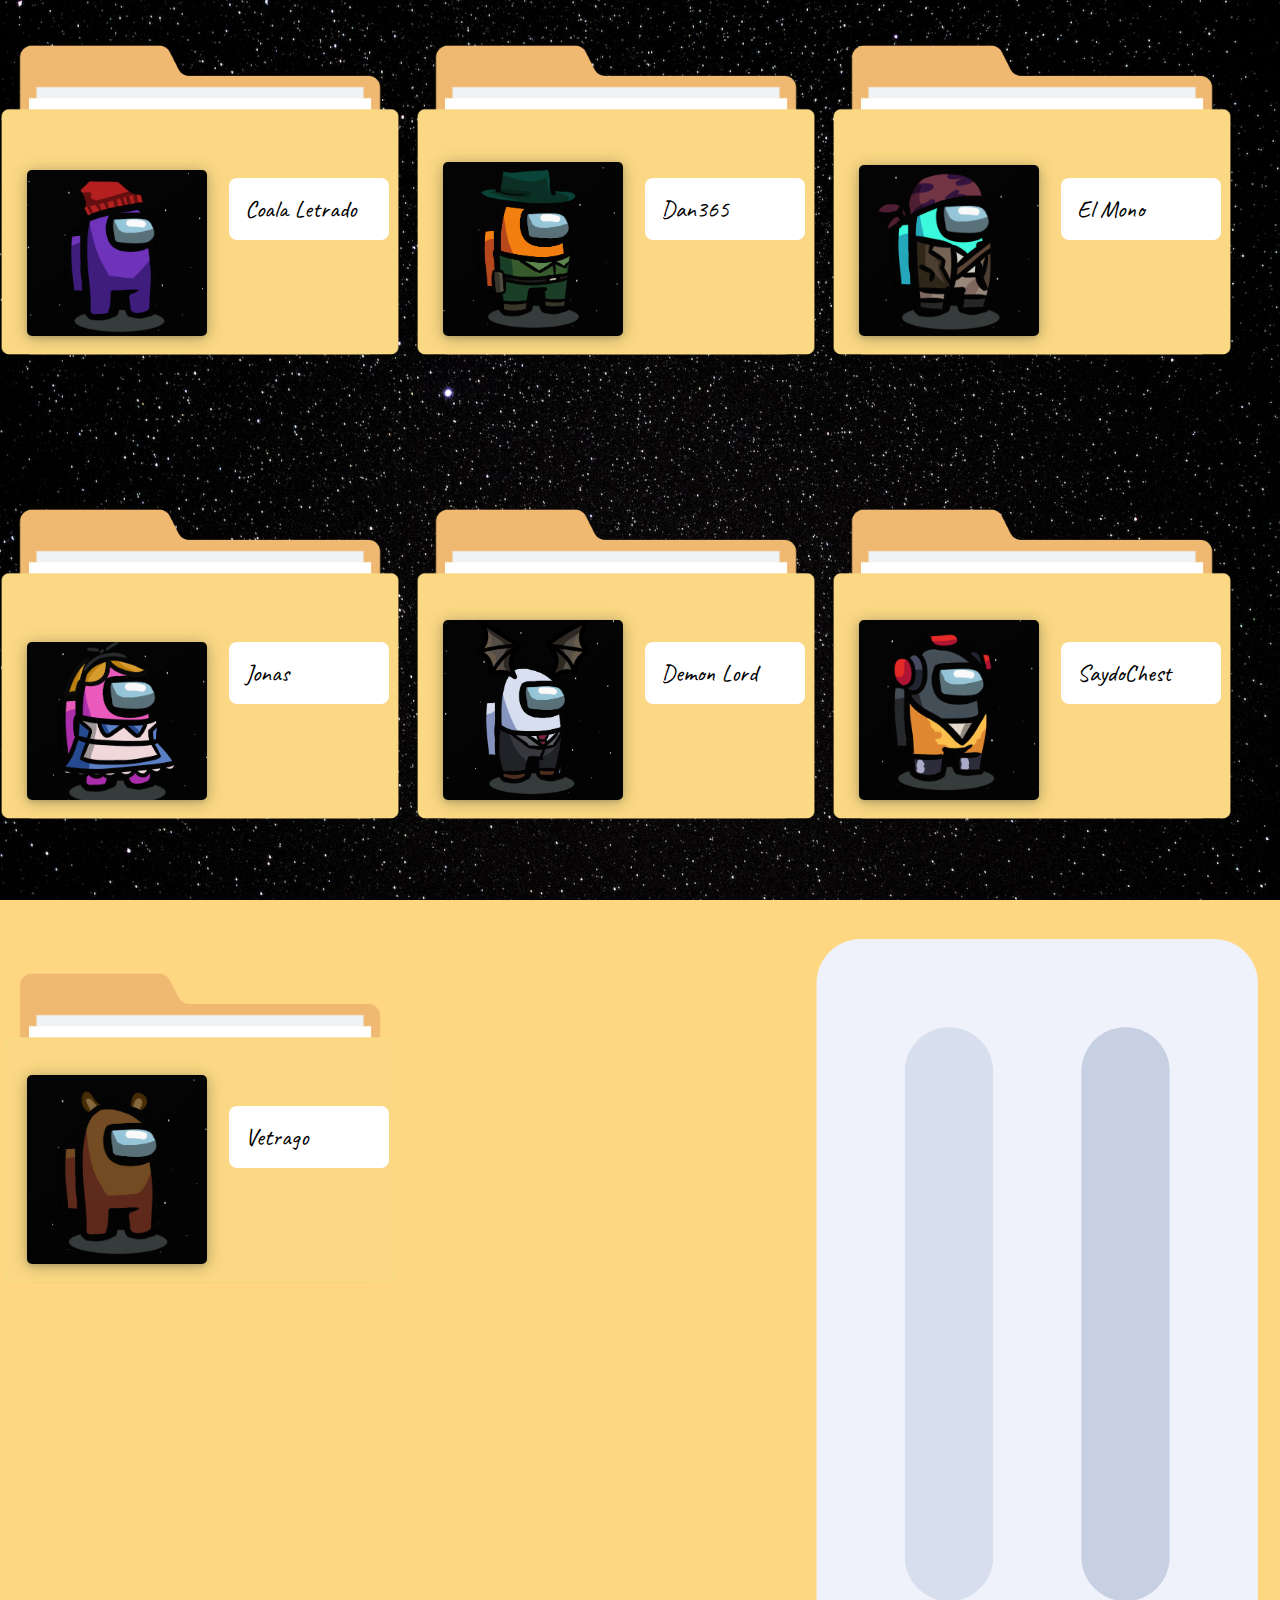
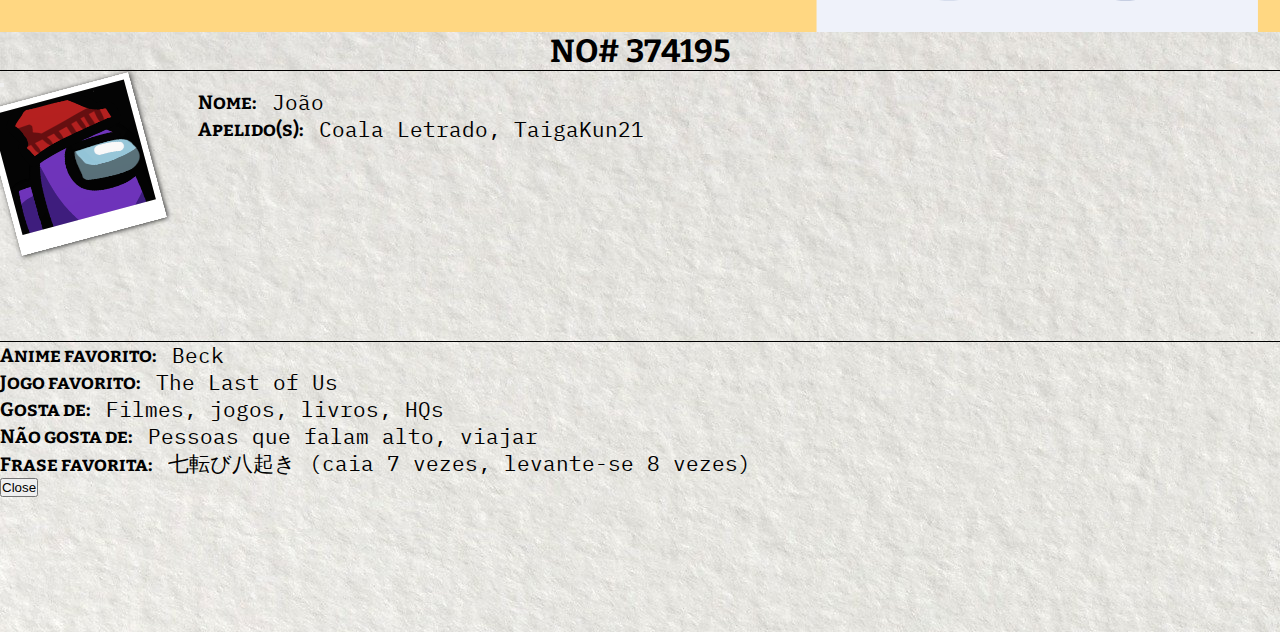
==== index.html @ 8542b98c "primeiros passos com os projeto" ====
<!DOCTYPE html>
<html lang="pt-br">
<head>
    <meta charset="UTF-8">
    <meta http-equiv="X-UA-Compatible" content="IE=edge">
    <meta name="viewport" content="width=device-width, initial-scale=1.0">
    <title>Arquivos da Galera</title>

    <!-- Bootstrap CSS: -->
    <link href="https://cdn.jsdelivr.net/npm/bootstrap@5.2.2/dist/css/bootstrap.min.css" rel="stylesheet" integrity="sha384-Zenh87qX5JnK2Jl0vWa8Ck2rdkQ2Bzep5IDxbcnCeuOxjzrPF/et3URy9Bv1WTRi" crossorigin="anonymous">
    
    <!-- Meu CSS: -->
    <link rel="stylesheet" href="src/styles/style.css">
</head>
<body>
    <main class="container-fluid" data-bs-toggle="modal" data-bs-target="#modalCoala">
        <div class="pasta" id="coala">
            <img src="src/img/amongus/coala-cropped.png" alt="personagem do coala letrado">
            <p class="nome">Coala Letrado</p>
        </div>

        <div class="pasta" id="dan365">
            <img src="src/img/amongus/dan365-cropped.png" alt="personagem do dan365">
            <p class="nome">Dan365</p>
        </div>

        <div class="pasta" id="elMono">
            <img src="src/img/amongus/el-mono-cropped.png" alt="personagem do el mono">
            <p class="nome">El Mono</p>
        </div>

        <div class="pasta" id="jonas">
            <img src="src/img/amongus/jonas-cropped.png" alt="personagem do jonas">
            <p class="nome">Jonas</p>
        </div>

        <div class="pasta" id="demonLord">
            <img src="src/img/amongus/julian-cropped.png" alt="personagem do demon lord">
            <p class="nome">Demon Lord</p>
        </div>

        <div class="pasta" id="sayd">
            <img src="src/img/amongus/sayd-cropped.png" alt="personagem do sayd">
            <p class="nome">SaydoChest</p>
        </div>

        <div class="pasta" id="vetrago">
            <img src="src/img/amongus/vetrago-cropped.png" alt="personagem do vetrago">
            <p class="nome">Vetrago</p>
        </div>
    </main>


    <!-- Modals: -->
    <div class="modal fade" id="modalCoala" tabindex="-1" aria-labelledby="exampleModalLabel" aria-hidden="true">
        <div class="modal-dialog">
            <div class="modal-content modal-popout-bg arquivo">
                <div class="modal-header">
                    <h1 class="modal-title fs-5" id="exampleModalLabel">NO# 374195</h1>
                    <button type="button" class="btn-close" data-bs-dismiss="modal" aria-label="Close"></button>
                </div>
                <div class="modal-body">
                    <div class="arquivo-parteSuperior">
                        <img src="src/img/amongus/coala-profile.png" alt="personagem do coala" class="polaroid">
                        <div class="dados">
                            <span class="item">
                                <p class="pergunta">Nome: </p>
                                <p class="resposta">João</p>
                            </span>
                            <span class="item">
                                <p class="pergunta">Apelido(s): </p>
                                <p class="resposta">Coala Letrado, TaigaKun21</p>
                            </span>
                        </div>
                    </div>
                    <div class="arquivo-parteInferior">
                        <div class="dados">
                            <span class="item">
                                <p class="pergunta">Anime favorito: </p>
                                <p class="resposta">Beck</p>
                            </span>
                            <span class="item">
                                <p class="pergunta">Jogo favorito: </p>
                                <p class="resposta">The Last of Us</p>
                            </span>
                            <span class="item">
                                <p class="pergunta">Gosta de: </p>
                                <p class="resposta">Filmes, jogos, livros, HQs</p>
                            </span>
                            <span class="item">
                                <p class="pergunta">Não gosta de: </p>
                                <p class="resposta">Pessoas que falam alto, viajar</p>
                            </span>
                            <span class="item">
                                <p class="pergunta">Frase favorita: </p>
                                <p class="resposta">七転び八起き (caia 7 vezes, levante-se 8 vezes)</p>
                            </span>
                    </div>
                </div>
                <div class="modal-footer">
                    <button type="button" class="btn btn-secondary" data-bs-dismiss="modal">Close</button>
                    <!-- <button type="button" class="btn btn-primary">Save changes</button> -->
                </div>
            </div>
        </div>
    </div>

    <!-- Bootstrap JS: -->
    <script src="https://cdn.jsdelivr.net/npm/bootstrap@5.2.2/dist/js/bootstrap.bundle.min.js" integrity="sha384-OERcA2EqjJCMA+/3y+gxIOqMEjwtxJY7qPCqsdltbNJuaOe923+mo//f6V8Qbsw3" crossorigin="anonymous"></script>
</body>
</html>
---- src/styles/style.css ----
@charset "UTF-8";

@import url('https://fonts.googleapis.com/css2?family=Bitter:ital,wght@0,100;0,200;0,300;0,400;0,500;0,600;0,700;0,800;0,900;1,100;1,200;1,300;1,400;1,500;1,600;1,700;1,800;1,900&family=Caveat:wght@400;500;600;700&display=swap');
@import url('https://fonts.googleapis.com/css2?family=IBM+Plex+Mono:ital,wght@0,100;0,200;0,300;0,400;0,500;0,600;0,700;1,100;1,200;1,300;1,400;1,500;1,600;1,700&display=swap');

* {
    margin: 0;
    padding: 0;
    box-sizing: border-box;
}

:root {
    --fonte-titulo: 'Bitter', serif;
    --fonte-conteudo: 'IBM Plex Mono', monospace;
    --fonte-cursiva: 'Caveat', cursive;
}

body {
    width: 100vw;
    height: 100%;
}

main {
    width: 100%;
    height: 100%;
    background: url('../img/fundos/space.jpg') center center no-repeat fixed;
    background-size: cover;
    display: flex;
    flex-direction: row;
    gap: 1rem;
    flex-wrap: wrap;
}

.pasta {
    width: 25rem;
    height: 28rem;
    background-image: url('../img/fundos/folder02.png');
    background-size: contain;
    background-repeat: no-repeat;

    display: flex;
    align-items: flex-end;
    justify-content: space-around;
    padding-bottom: 7rem;
}

.pasta img {
    max-width: 11.25rem;
    box-shadow: rgba(14, 30, 37, 0.12) 0px 2px 4px 0px,
    rgba(14, 30, 37, 0.32) 0px 2px 16px 0px;
    border-radius: 5px;
    margin-left: 1rem;
}

.pasta .nome {
    width: 10rem;
    margin-bottom: 24%;
    background-color: white;
    padding: 1rem;
    border-radius: 8px;
    font-family: var(--fonte-cursiva);
    font-size: 1.5rem;
}

.arquivo {
    margin-top: 20%;
    height: 600px;
    background-image: url('../img/fundos/papel-rugoso.jpg');
    background-color: transparent;
}

.arquivo::before {
    content: "";
    position: absolute;
    width: 200%;
    height: 300%;
    top: -80%;
    left: -50%;
    z-index: -1;
    background: url('../img/fundos/folder-fundo.svg') center center no-repeat;
    background-size: contain;
    transform: rotate(90deg);
}

.arquivo h1 {
    width: 100%;
    text-align: center;
    margin: auto;
    font-family: var(--fonte-titulo);
    font-weight: bold;
    border-bottom: 1px solid black;
}

.arquivo-parteSuperior {
    width: 100%;
    height: auto;
    border-bottom: 1px solid black;
    padding-bottom: 8%;

    display: flex;
    gap: 3rem;
}

.polaroid {
    border: solid #fff;
    border-width:6px 6px 20px 6px;
    box-shadow:1px 1px 5px #333; 
    -webkit-box-shadow:1px 1px 5px #333;
    -moz-box-shadow:1px 1px 5px #333;
    height:150px; 
    width:150px; 

    transform: rotate(-15deg);
}

.dados .item {
    display: flex;
    align-items: center;
    gap: 1rem;
}

.dados .pergunta {
    font-family: var(--fonte-titulo);
    font-variant: small-caps;
    font-size: 1.2rem;
    font-weight: bold;
}

.dados .resposta {
    font-family: var(--fonte-conteudo);   
    font-size: 1.3rem;
    font-weight: 400;
}

@media screen and (max-width: 768px) {
    html {
        font-size: 8px;
    }
}
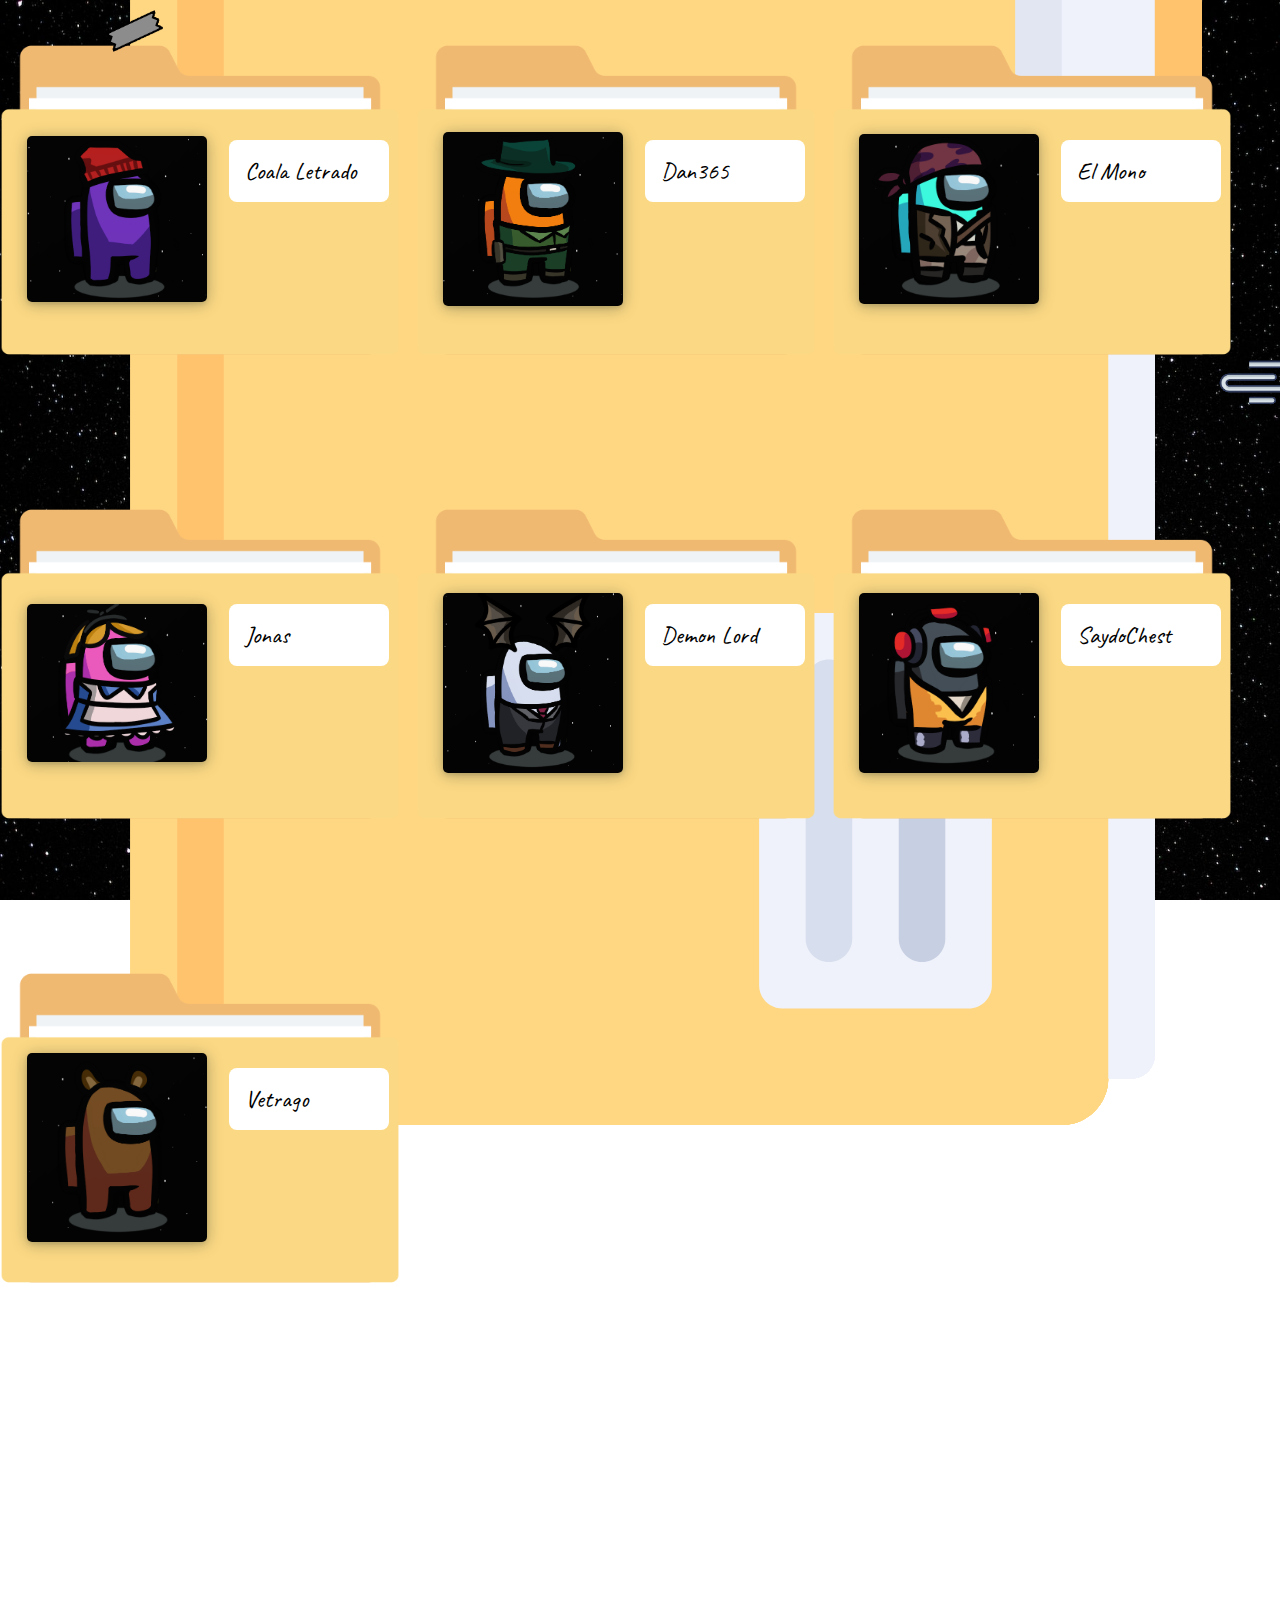
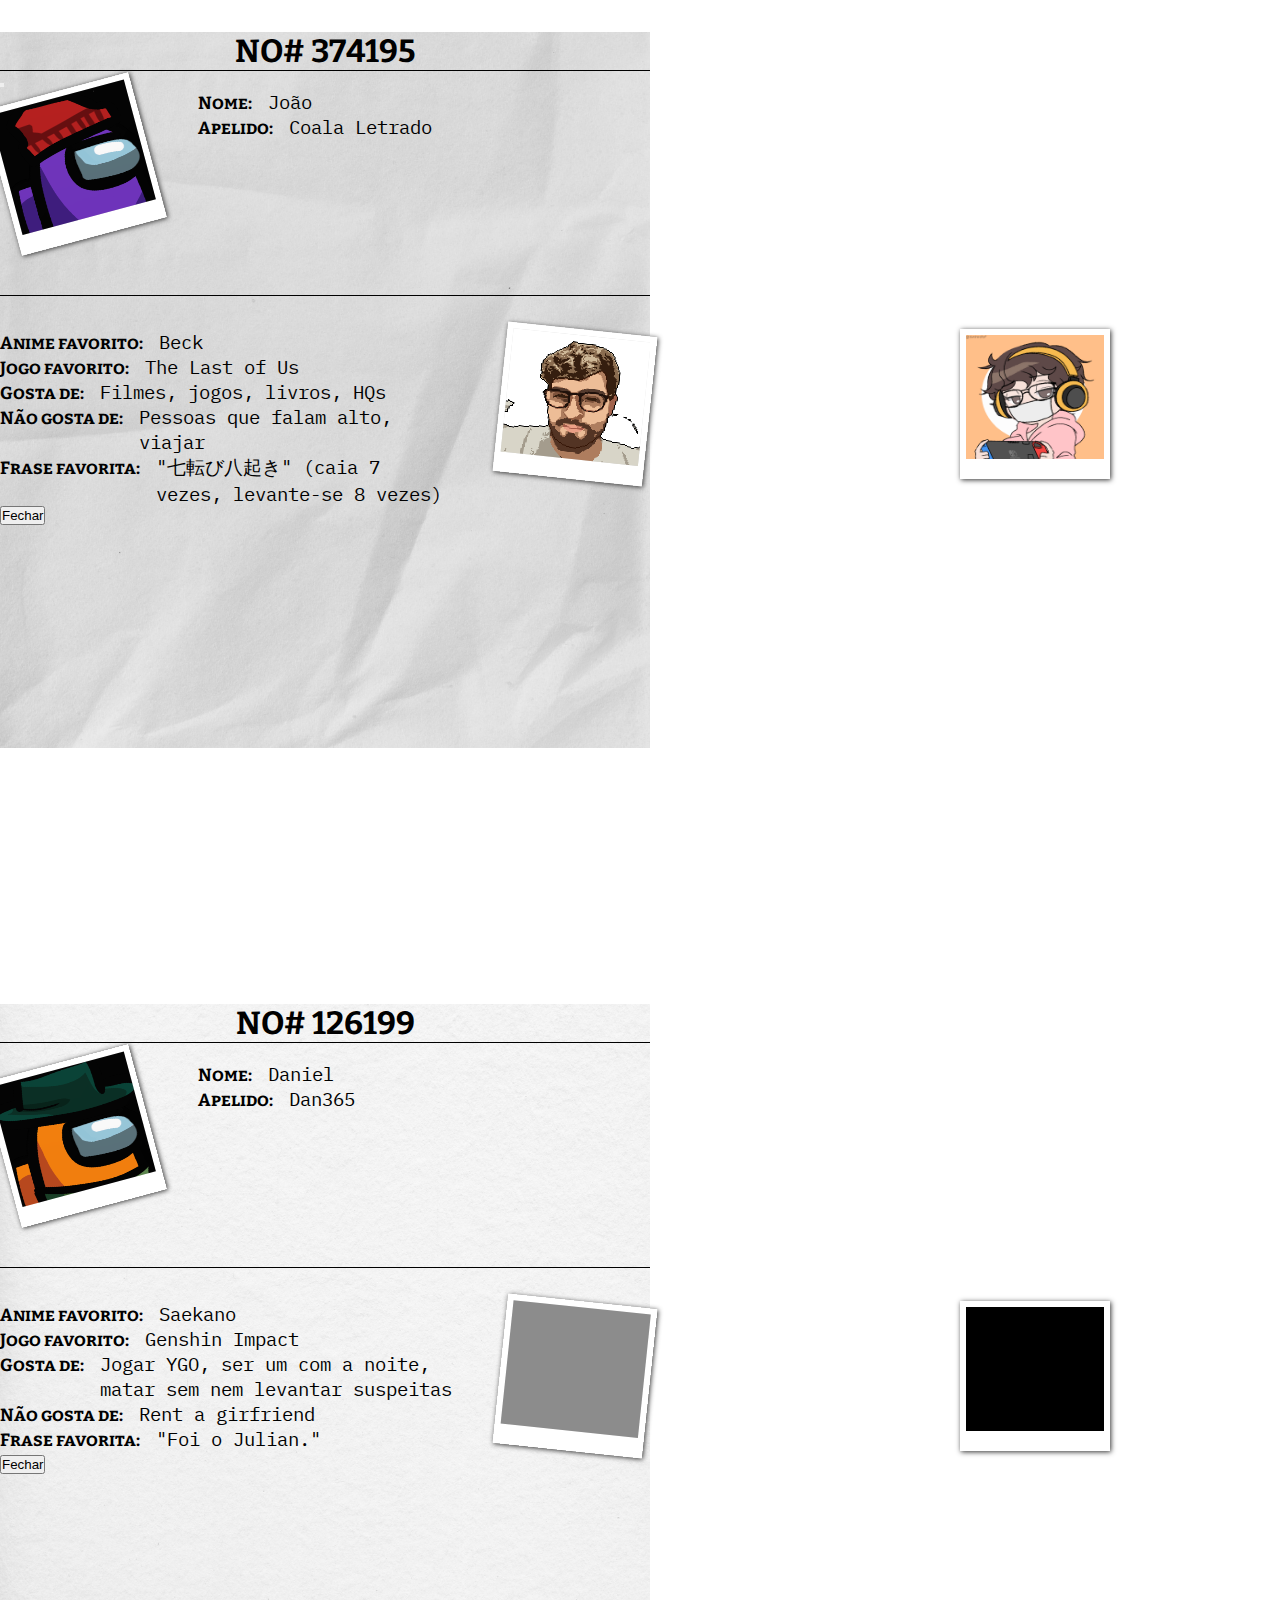
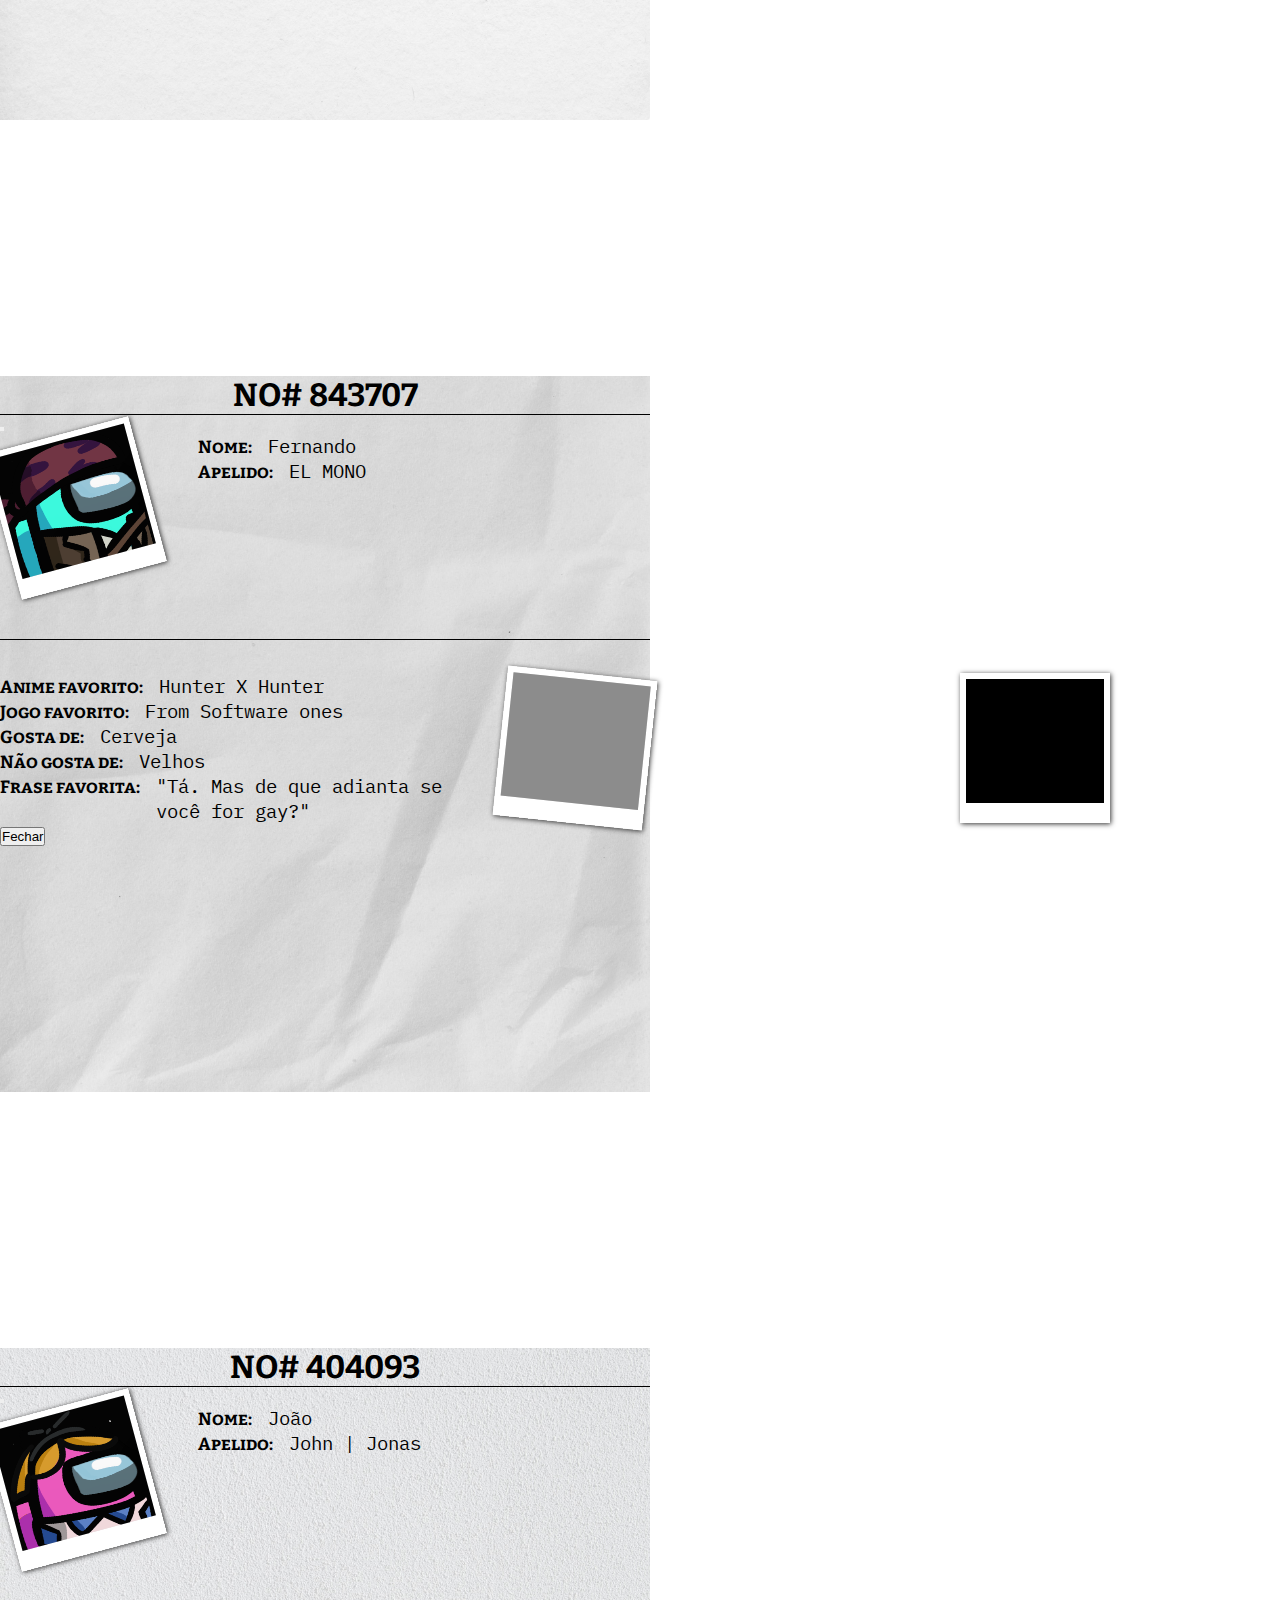
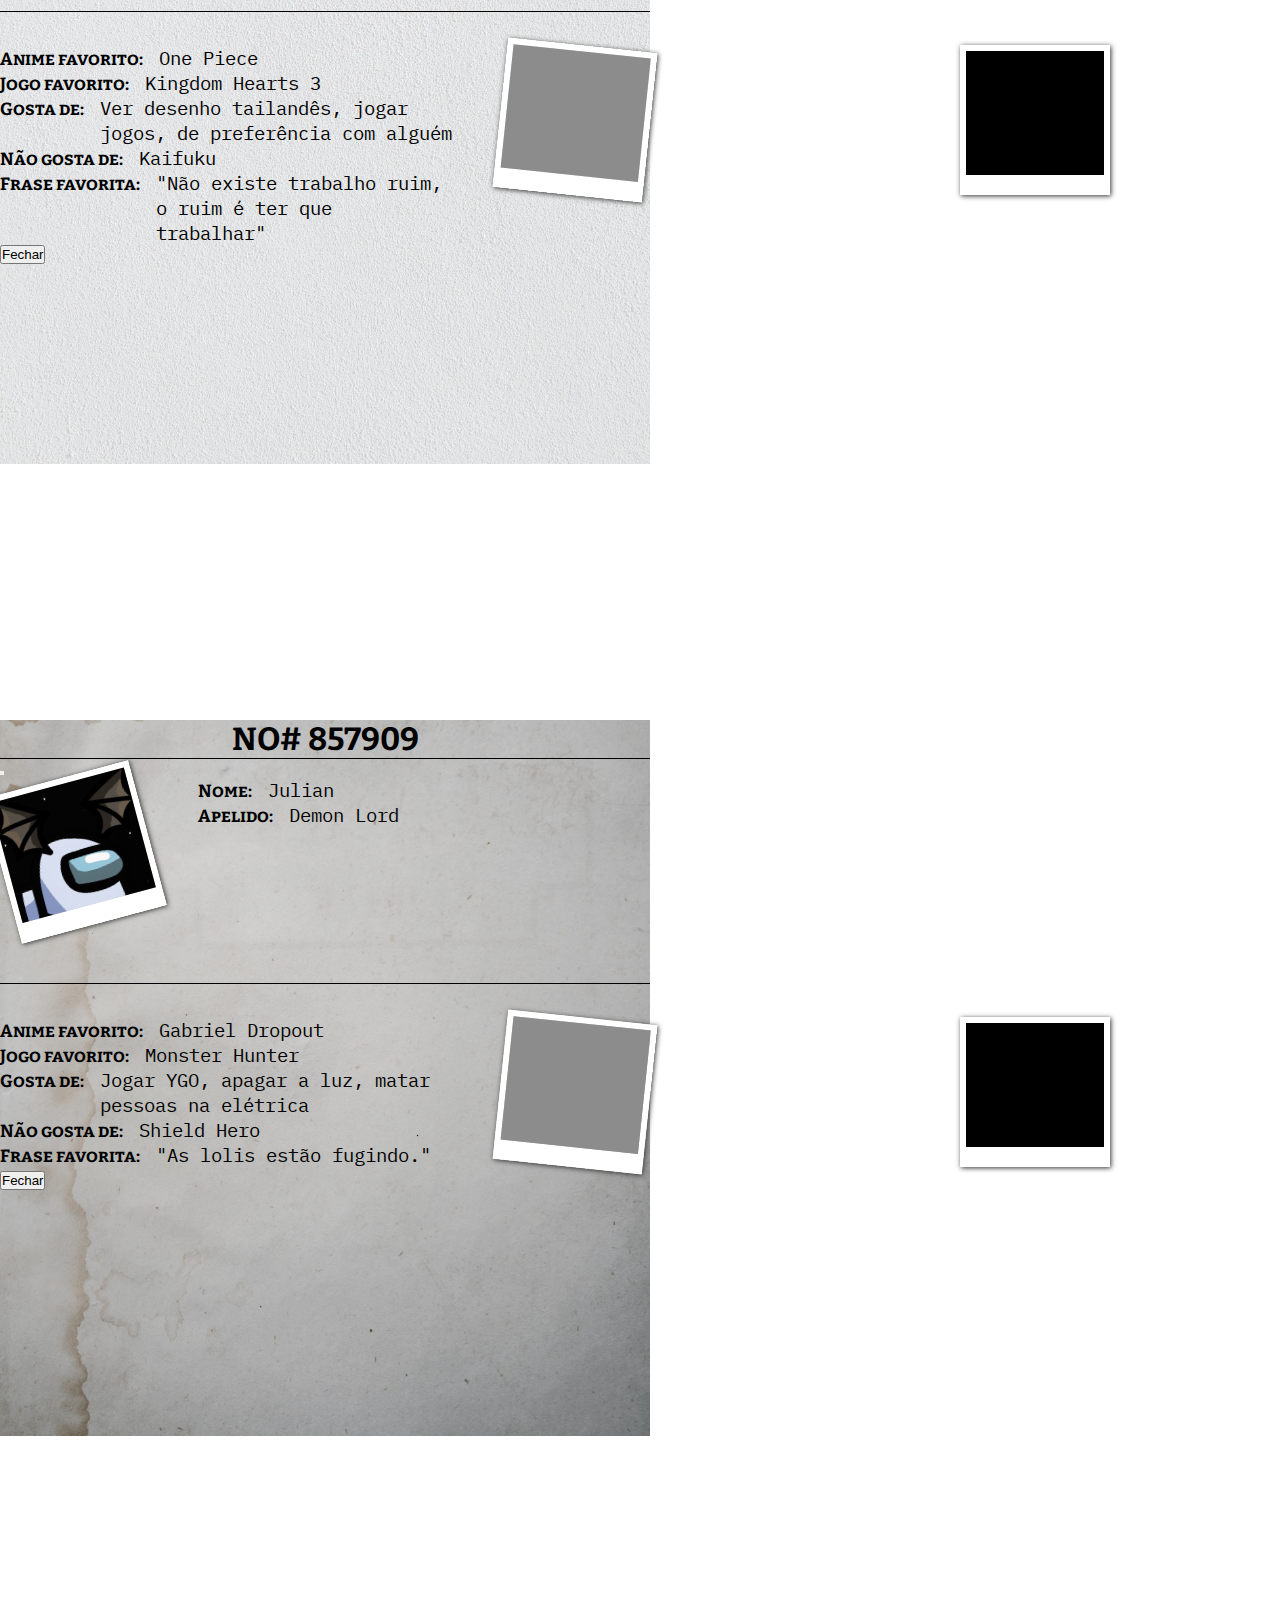
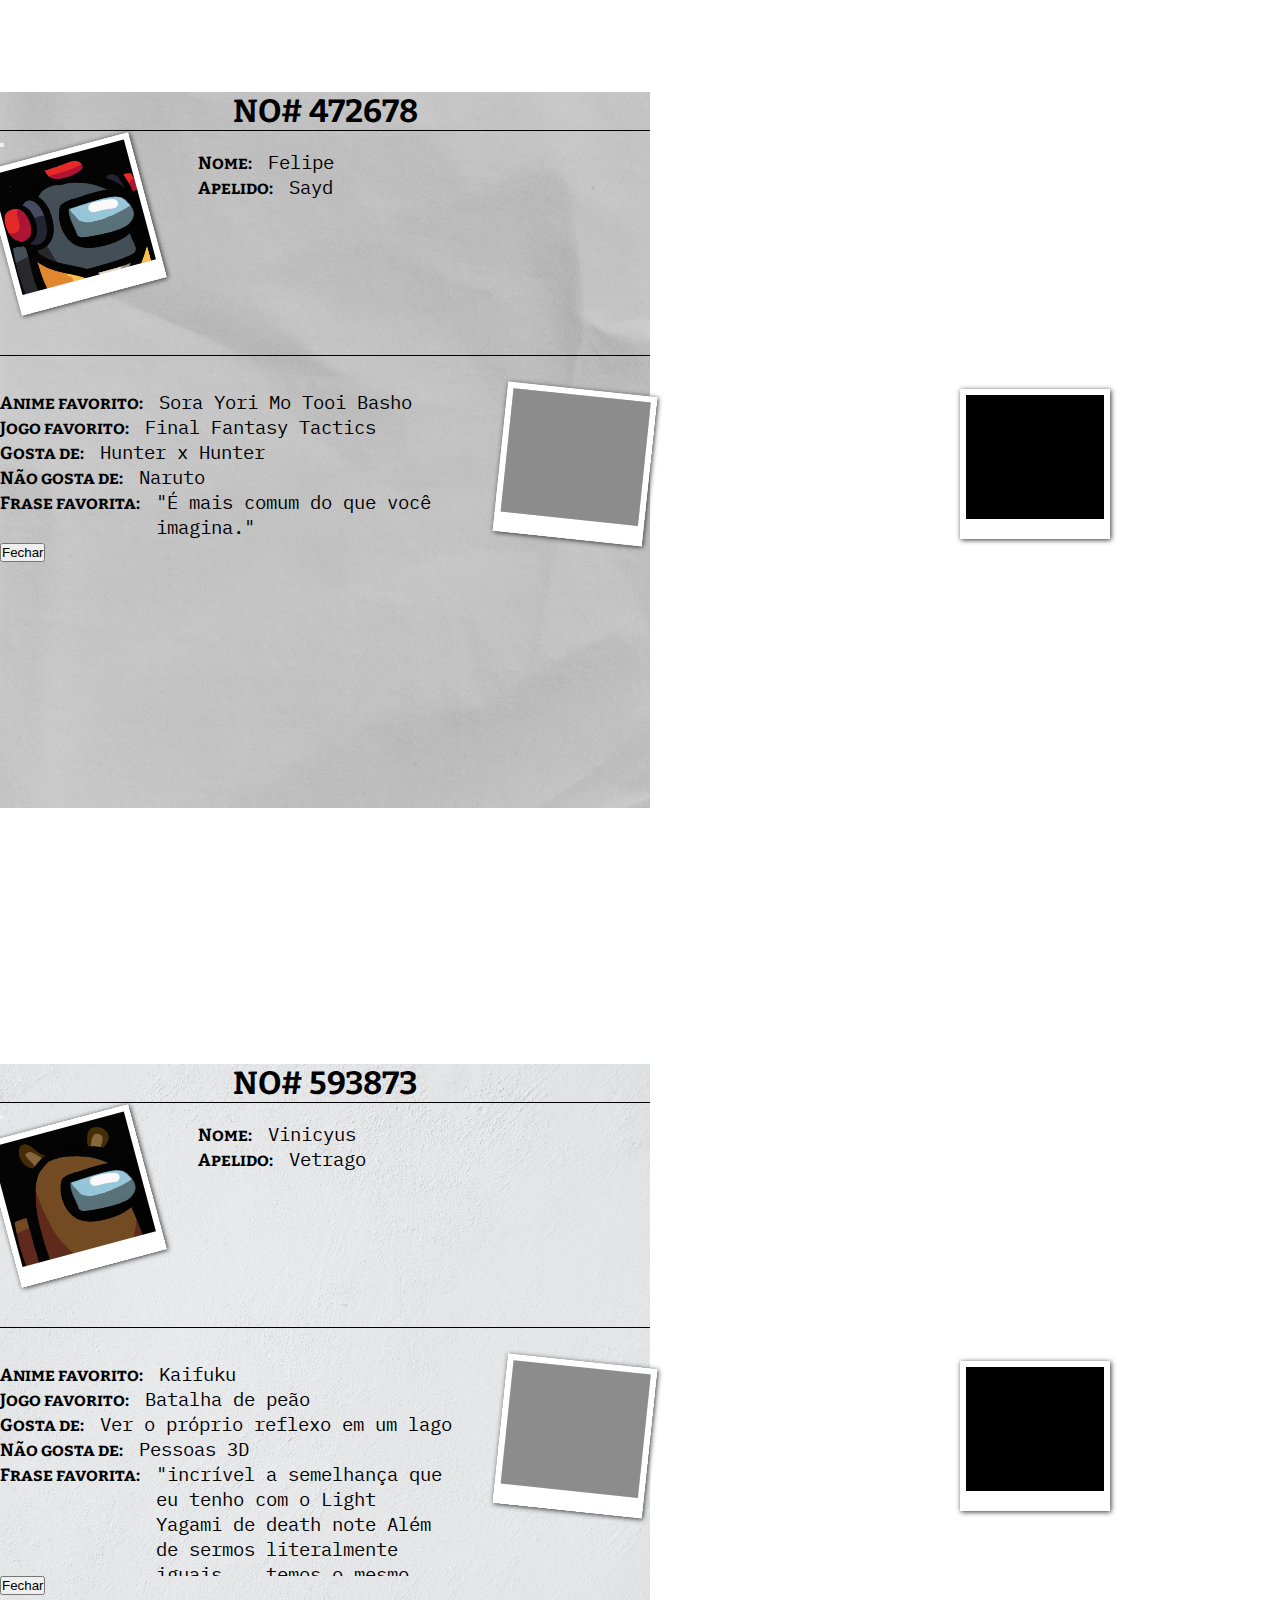
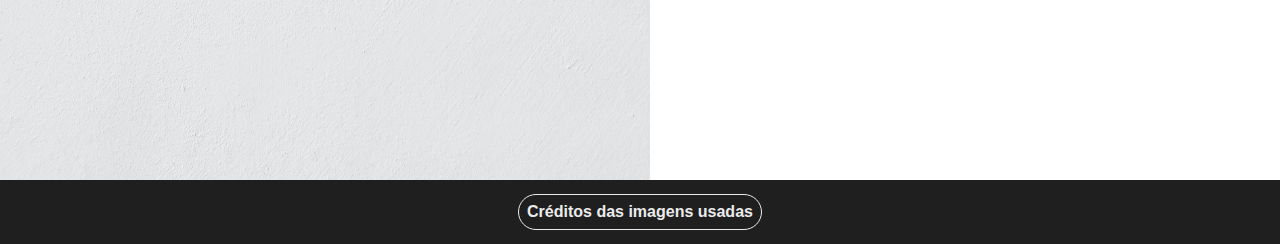
==== commit 1192be1a: "projeto aparentemente finalizado" ====
--- a/index.html
+++ b/index.html
@@ -13,99 +13,535 @@
     <link rel="stylesheet" href="src/styles/style.css">
 </head>
 <body>
-    <main class="container-fluid" data-bs-toggle="modal" data-bs-target="#modalCoala">
-        <div class="pasta" id="coala">
-            <img src="src/img/amongus/coala-cropped.png" alt="personagem do coala letrado">
-            <p class="nome">Coala Letrado</p>
+    <main class="container-fluid" id="principal">
+        <div class="pasta" id="coala" >
+            <a href="#" data-bs-toggle="modal" data-bs-target="#modalCoala"> 
+                <img src="src/img/amongus/coala-cropped.png" alt="personagem do coala letrado">
+                <p class="nome">Coala Letrado</p>
+            </a>
         </div>
 
         <div class="pasta" id="dan365">
-            <img src="src/img/amongus/dan365-cropped.png" alt="personagem do dan365">
-            <p class="nome">Dan365</p>
+            <a href="#" data-bs-toggle="modal" data-bs-target="#modalDan">
+                <img src="src/img/amongus/dan365-cropped.png" alt="personagem do dan365">
+                <p class="nome">Dan365</p>
+            </a>
         </div>
 
         <div class="pasta" id="elMono">
-            <img src="src/img/amongus/el-mono-cropped.png" alt="personagem do el mono">
-            <p class="nome">El Mono</p>
+            <a href="#" data-bs-toggle="modal" data-bs-target="#modalElMono">
+                <img src="src/img/amongus/el-mono-cropped.png" alt="personagem do el mono">
+                <p class="nome">El Mono</p>
+            </a>
         </div>
 
         <div class="pasta" id="jonas">
-            <img src="src/img/amongus/jonas-cropped.png" alt="personagem do jonas">
-            <p class="nome">Jonas</p>
+            <a href="#" data-bs-toggle="modal" data-bs-target="#modalJonas">
+                <img src="src/img/amongus/jonas-cropped.png" alt="personagem do jonas">
+                <p class="nome">Jonas</p>
+            </a>
         </div>
 
         <div class="pasta" id="demonLord">
-            <img src="src/img/amongus/julian-cropped.png" alt="personagem do demon lord">
-            <p class="nome">Demon Lord</p>
+            <a href="#" data-bs-toggle="modal" data-bs-target="#modalJulian">
+                <img src="src/img/amongus/julian-cropped.png" alt="personagem do demon lord">
+                <p class="nome">Demon Lord</p>
+            </a>
         </div>
 
         <div class="pasta" id="sayd">
-            <img src="src/img/amongus/sayd-cropped.png" alt="personagem do sayd">
-            <p class="nome">SaydoChest</p>
+            <a href="#" data-bs-toggle="modal" data-bs-target="#modalSayd">
+                <img src="src/img/amongus/sayd-cropped.png" alt="personagem do sayd">
+                <p class="nome">SaydoChest</p>
+            </a>
         </div>
 
         <div class="pasta" id="vetrago">
-            <img src="src/img/amongus/vetrago-cropped.png" alt="personagem do vetrago">
-            <p class="nome">Vetrago</p>
+            <a href="#" data-bs-toggle="modal" data-bs-target="#modalVetrago">
+                <img src="src/img/amongus/vetrago-cropped.png" alt="personagem do vetrago">
+                <p class="nome">Vetrago</p>
+            </a>
         </div>
     </main>
 
 
     <!-- Modals: -->
-    <div class="modal fade" id="modalCoala" tabindex="-1" aria-labelledby="exampleModalLabel" aria-hidden="true">
-        <div class="modal-dialog">
-            <div class="modal-content modal-popout-bg arquivo">
-                <div class="modal-header">
-                    <h1 class="modal-title fs-5" id="exampleModalLabel">NO# 374195</h1>
-                    <button type="button" class="btn-close" data-bs-dismiss="modal" aria-label="Close"></button>
-                </div>
-                <div class="modal-body">
-                    <div class="arquivo-parteSuperior">
-                        <img src="src/img/amongus/coala-profile.png" alt="personagem do coala" class="polaroid">
-                        <div class="dados">
-                            <span class="item">
-                                <p class="pergunta">Nome: </p>
-                                <p class="resposta">João</p>
-                            </span>
-                            <span class="item">
-                                <p class="pergunta">Apelido(s): </p>
-                                <p class="resposta">Coala Letrado, TaigaKun21</p>
-                            </span>
-                        </div>
-                    </div>
-                    <div class="arquivo-parteInferior">
-                        <div class="dados">
-                            <span class="item">
-                                <p class="pergunta">Anime favorito: </p>
-                                <p class="resposta">Beck</p>
-                            </span>
-                            <span class="item">
-                                <p class="pergunta">Jogo favorito: </p>
-                                <p class="resposta">The Last of Us</p>
-                            </span>
-                            <span class="item">
-                                <p class="pergunta">Gosta de: </p>
-                                <p class="resposta">Filmes, jogos, livros, HQs</p>
-                            </span>
-                            <span class="item">
-                                <p class="pergunta">Não gosta de: </p>
-                                <p class="resposta">Pessoas que falam alto, viajar</p>
-                            </span>
-                            <span class="item">
-                                <p class="pergunta">Frase favorita: </p>
-                                <p class="resposta">七転び八起き (caia 7 vezes, levante-se 8 vezes)</p>
-                            </span>
-                    </div>
-                </div>
-                <div class="modal-footer">
-                    <button type="button" class="btn btn-secondary" data-bs-dismiss="modal">Close</button>
-                    <!-- <button type="button" class="btn btn-primary">Save changes</button> -->
+    <div class="container">
+        <div class="modal fade" id="modalCoala" tabindex="-1" aria-labelledby="exampleModalLabel" aria-hidden="true">
+            <div class="modal-dialog">
+                <div class="modal-content modal-popout-bg arquivo">
+                    <div class="modal-header">
+                        <h1 class="modal-title fs-5" id="exampleModalLabel">NO# 374195</h1>
+                        <button type="button" class="btn btn-close" data-bs-dismiss="modal" aria-label="Close"></button>
+                    </div>
+                    <div class="modal-body">
+                        <div class="arquivo-parteSuperior">
+                            <span class="imagens">
+                                <img src="src/img/amongus/coala-profile.png" alt="personagem do coala" class="polaroid">
+                                <img src="src/img/decoração/tape01-cinza.png" class="fita">
+                            </span>
+                            <div class="dados">
+                                <span class="item">
+                                    <p class="pergunta">Nome: </p>
+                                    <p class="resposta">João</p>
+                                </span>
+                                <span class="item">
+                                    <p class="pergunta">Apelido: </p>
+                                    <p class="resposta">Coala Letrado</p>
+                                </span>
+                            </div>
+                        </div>
+                        <div class="arquivo-parteInferior">
+                            <div class="dados">
+                                <span class="item">
+                                    <p class="pergunta">Anime favorito: </p>
+                                    <p class="resposta">Beck</p>
+                                </span>
+                                <span class="item">
+                                    <p class="pergunta">Jogo favorito: </p>
+                                    <p class="resposta">The Last of Us</p>
+                                </span>
+                                <span class="item">
+                                    <p class="pergunta">Gosta de: </p>
+                                    <p class="resposta">Filmes, jogos, livros, HQs</p>
+                                </span>
+                                <span class="item">
+                                    <p class="pergunta">Não gosta de: </p>
+                                    <p class="resposta">Pessoas que falam alto, viajar</p>
+                                </span>
+                                <span class="item">
+                                    <p class="pergunta">Frase favorita: </p>
+                                    <p class="resposta">"七転び八起き" (caia 7 vezes, levante-se 8 vezes)</p>
+                                </span>
+                            </div>
+                            <span class="imagens">
+                                <img src="src/img/img-alternativas/coala-avatar.png" alt="coala letrado"
+                                    class="polaroid polaroid2">
+                                <img src="src/img/img-alternativas/coala-pixel.png" alt="coala letrado"
+                                    class="polaroid polaroid3">
+                                <img src="src/img/decoração/paper-clip02-cropped.png" alt="" class="paperclip">
+                            </span>
+                        </div>
+                        <div class="modal-footer">
+                            <button type="button" class="btn btn-secondary" data-bs-dismiss="modal">Fechar</button>
+                            <!-- <button type="button" class="btn btn-primary">Save changes</button> -->
+                        </div>
+                    </div>
+                </div>
+            </div>
+        </div>   
+    
+        <div class="modal fade" id="modalDan" tabindex="-1" aria-labelledby="exampleModalLabel" aria-hidden="true">
+            <div class="modal-dialog">
+                <div class="modal-content modal-popout-bg arquivo">
+                    <div class="modal-header">
+                        <h1 class="modal-title fs-5" id="exampleModalLabel">NO# 126199</h1>
+                        <button type="button" class="btn btn-close" data-bs-dismiss="modal" aria-label="Close"></button>
+                    </div>
+                    <div class="modal-body">
+                        <div class="arquivo-parteSuperior">
+                            <span class="imagens">
+                                <img src="src/img/amongus/dan365-profile.png" alt="personagem do coala" class="polaroid">
+                                <img src="src/img/decoração/tape01-cinza.png" class="fita">
+                            </span>
+                            <div class="dados">
+                                <span class="item">
+                                    <p class="pergunta">Nome: </p>
+                                    <p class="resposta">Daniel</p>
+                                </span>
+                                <span class="item">
+                                    <p class="pergunta">Apelido: </p>
+                                    <p class="resposta">Dan365</p>
+                                </span>
+                            </div>
+                        </div>
+                        <div class="arquivo-parteInferior">
+                            <div class="dados">
+                                <span class="item">
+                                    <p class="pergunta">Anime favorito: </p>
+                                    <p class="resposta">Saekano</p>
+                                </span>
+                                <span class="item">
+                                    <p class="pergunta">Jogo favorito: </p>
+                                    <p class="resposta">Genshin Impact</p>
+                                </span>
+                                <span class="item">
+                                    <p class="pergunta">Gosta de: </p>
+                                    <p class="resposta">Jogar YGO, ser um com a noite, matar sem nem levantar suspeitas</p>
+                                </span>
+                                <span class="item">
+                                    <p class="pergunta">Não gosta de: </p>
+                                    <p class="resposta">Rent a girfriend</p>
+                                </span>
+                                <span class="item">
+                                    <p class="pergunta">Frase favorita: </p>
+                                    <p class="resposta">"Foi o Julian."</p>
+                                </span>
+                            </div>
+                            <span class="imagens">
+                                <img src="src/img/img-alternativas/quadrado-preto.jpg" alt="coala letrado"
+                                    class="polaroid polaroid2">
+                                <img src="src/img/img-alternativas/quadrado-cinza.jpg" alt="coala letrado"
+                                    class="polaroid polaroid3">
+                                <img src="src/img/decoração/paper-clip02-cropped.png" alt="" class="paperclip">
+                            </span>
+                        </div>
+                        <div class="modal-footer">
+                            <button type="button" class="btn btn-secondary" data-bs-dismiss="modal">Fechar</button>
+                            <!-- <button type="button" class="btn btn-primary">Save changes</button> -->
+                        </div>
+                    </div>
+                </div>
+            </div>
+        </div>
+    
+        <div class="modal fade" id="modalElMono" tabindex="-1" aria-labelledby="exampleModalLabel" aria-hidden="true">
+            <div class="modal-dialog">
+                <div class="modal-content modal-popout-bg arquivo">
+                    <div class="modal-header">
+                        <h1 class="modal-title fs-5" id="exampleModalLabel">NO# 843707</h1>
+                        <button type="button" class="btn btn-close" data-bs-dismiss="modal" aria-label="Close"></button>
+                    </div>
+                    <div class="modal-body">
+                        <div class="arquivo-parteSuperior">
+                            <span class="imagens">
+                                <img src="src/img/amongus/el-mono-profile.png" alt="personagem do coala" class="polaroid">
+                                <img src="src/img/decoração/tape01-cinza.png" class="fita">
+                            </span>
+                            <div class="dados">
+                                <span class="item">
+                                    <p class="pergunta">Nome: </p>
+                                    <p class="resposta">Fernando</p>
+                                </span>
+                                <span class="item">
+                                    <p class="pergunta">Apelido: </p>
+                                    <p class="resposta">EL MONO</p>
+                                </span>
+                            </div>
+                        </div>
+                        <div class="arquivo-parteInferior">
+                            <div class="dados">
+                                <span class="item">
+                                    <p class="pergunta">Anime favorito: </p>
+                                    <p class="resposta">Hunter X Hunter</p>
+                                </span>
+                                <span class="item">
+                                    <p class="pergunta">Jogo favorito: </p>
+                                    <p class="resposta">From Software ones</p>
+                                </span>
+                                <span class="item">
+                                    <p class="pergunta">Gosta de: </p>
+                                    <p class="resposta">Cerveja</p>
+                                </span>
+                                <span class="item">
+                                    <p class="pergunta">Não gosta de: </p>
+                                    <p class="resposta">Velhos</p>
+                                </span>
+                                <span class="item">
+                                    <p class="pergunta">Frase favorita: </p>
+                                    <p class="resposta">"Tá. Mas de que adianta se você for gay?"</p>
+                                </span>
+                            </div>
+                            <span class="imagens">
+                                <img src="src/img/img-alternativas/quadrado-preto.jpg" alt="coala letrado"
+                                    class="polaroid polaroid2">
+                                <img src="src/img/img-alternativas/quadrado-cinza.jpg" alt="coala letrado"
+                                    class="polaroid polaroid3">
+                                <img src="src/img/decoração/paper-clip02-cropped.png" alt="" class="paperclip">
+                            </span>
+                        </div>
+                        <div class="modal-footer">
+                            <button type="button" class="btn btn-secondary" data-bs-dismiss="modal">Fechar</button>
+                            <!-- <button type="button" class="btn btn-primary">Save changes</button> -->
+                        </div>
+                    </div>
+                </div>
+            </div>
+        </div>
+    
+        <div class="modal fade" id="modalJonas" tabindex="-1" aria-labelledby="exampleModalLabel" aria-hidden="true">
+            <div class="modal-dialog">
+                <div class="modal-content modal-popout-bg arquivo">
+                    <div class="modal-header">
+                        <h1 class="modal-title fs-5" id="exampleModalLabel">NO# 404093</h1>
+                        <button type="button" class="btn btn-close" data-bs-dismiss="modal" aria-label="Close"></button>
+                    </div>
+                    <div class="modal-body">
+                        <div class="arquivo-parteSuperior">
+                            <span class="imagens">
+                                <img src="src/img/amongus/jonas-profile.png" alt="personagem do coala" class="polaroid">
+                                <img src="src/img/decoração/tape01-cinza.png" class="fita">
+                            </span>
+                            <div class="dados">
+                                <span class="item">
+                                    <p class="pergunta">Nome: </p>
+                                    <p class="resposta">João</p>
+                                </span>
+                                <span class="item">
+                                    <p class="pergunta">Apelido: </p>
+                                    <p class="resposta">John | Jonas</p>
+                                </span>
+                            </div>
+                        </div>
+                        <div class="arquivo-parteInferior">
+                            <div class="dados">
+                                <span class="item">
+                                    <p class="pergunta">Anime favorito: </p>
+                                    <p class="resposta">One Piece</p>
+                                </span>
+                                <span class="item">
+                                    <p class="pergunta">Jogo favorito: </p>
+                                    <p class="resposta">Kingdom Hearts 3</p>
+                                </span>
+                                <span class="item">
+                                    <p class="pergunta">Gosta de: </p>
+                                    <p class="resposta">Ver desenho tailandês, jogar jogos, de preferência com alguém</p>
+                                </span>
+                                <span class="item">
+                                    <p class="pergunta">Não gosta de: </p>
+                                    <p class="resposta">Kaifuku</p>
+                                </span>
+                                <span class="item">
+                                    <p class="pergunta">Frase favorita: </p>
+                                    <p class="resposta">"Não existe trabalho ruim, o ruim é ter que trabalhar"</p>
+                                </span>
+                            </div>
+                            <span class="imagens">
+                                <img src="src/img/img-alternativas/quadrado-preto.jpg" alt="coala letrado"
+                                    class="polaroid polaroid2">
+                                <img src="src/img/img-alternativas/quadrado-cinza.jpg" alt="coala letrado"
+                                    class="polaroid polaroid3">
+                                <img src="src/img/decoração/paper-clip02-cropped.png" alt="" class="paperclip">
+                            </span>
+                        </div>
+                        <div class="modal-footer">
+                            <button type="button" class="btn btn-secondary" data-bs-dismiss="modal">Fechar</button>
+                            <!-- <button type="button" class="btn btn-primary">Save changes</button> -->
+                        </div>
+                    </div>
+                </div>
+            </div>
+        </div>
+    
+        <div class="modal fade" id="modalJulian" tabindex="-1" aria-labelledby="exampleModalLabel" aria-hidden="true">
+            <div class="modal-dialog">
+                <div class="modal-content modal-popout-bg arquivo">
+                    <div class="modal-header">
+                        <h1 class="modal-title fs-5" id="exampleModalLabel">NO# 857909</h1>
+                        <button type="button" class="btn btn-close" data-bs-dismiss="modal" aria-label="Close"></button>
+                    </div>
+                    <div class="modal-body">
+                        <div class="arquivo-parteSuperior">
+                            <span class="imagens">
+                                <img src="src/img/amongus/julian-profile.png" alt="personagem do coala" class="polaroid">
+                                <img src="src/img/decoração/tape01-cinza.png" class="fita">
+                            </span>
+                            <div class="dados">
+                                <span class="item">
+                                    <p class="pergunta">Nome: </p>
+                                    <p class="resposta">Julian</p>
+                                </span>
+                                <span class="item">
+                                    <p class="pergunta">Apelido: </p>
+                                    <p class="resposta">Demon Lord</p>
+                                </span>
+                            </div>
+                        </div>
+                        <div class="arquivo-parteInferior">
+                            <div class="dados">
+                                <span class="item">
+                                    <p class="pergunta">Anime favorito: </p>
+                                    <p class="resposta">Gabriel Dropout</p>
+                                </span>
+                                <span class="item">
+                                    <p class="pergunta">Jogo favorito: </p>
+                                    <p class="resposta">Monster Hunter</p>
+                                </span>
+                                <span class="item">
+                                    <p class="pergunta">Gosta de: </p>
+                                    <p class="resposta">Jogar YGO, apagar a luz, matar pessoas na elétrica</p>
+                                </span>
+                                <span class="item">
+                                    <p class="pergunta">Não gosta de: </p>
+                                    <p class="resposta">Shield Hero</p>
+                                </span>
+                                <span class="item">
+                                    <p class="pergunta">Frase favorita: </p>
+                                    <p class="resposta">"As lolis estão fugindo."</p>
+                                </span>
+                            </div>
+                            <span class="imagens">
+                                <img src="src/img/img-alternativas/quadrado-preto.jpg" alt="coala letrado"
+                                    class="polaroid polaroid2">
+                                <img src="src/img/img-alternativas/quadrado-cinza.jpg" alt="coala letrado"
+                                    class="polaroid polaroid3">
+                                <img src="src/img/decoração/paper-clip02-cropped.png" alt="" class="paperclip">
+                            </span>
+                        </div>
+                        <div class="modal-footer">
+                            <button type="button" class="btn btn-secondary" data-bs-dismiss="modal">Fechar</button>
+                            <!-- <button type="button" class="btn btn-primary">Save changes</button> -->
+                        </div>
+                    </div>
+                </div>
+            </div>
+        </div>
+    
+        <div class="modal fade" id="modalSayd" tabindex="-1" aria-labelledby="exampleModalLabel" aria-hidden="true">
+            <div class="modal-dialog">
+                <div class="modal-content modal-popout-bg arquivo">
+                    <div class="modal-header">
+                        <h1 class="modal-title fs-5" id="exampleModalLabel">NO# 472678</h1>
+                        <button type="button" class="btn btn-close" data-bs-dismiss="modal" aria-label="Close"></button>
+                    </div>
+                    <div class="modal-body">
+                        <div class="arquivo-parteSuperior">
+                            <span class="imagens">
+                                <img src="src/img/amongus/sayd-profile.png" alt="personagem do coala" class="polaroid">
+                                <img src="src/img/decoração/tape01-cinza.png" class="fita">
+                            </span>
+                            <div class="dados">
+                                <span class="item">
+                                    <p class="pergunta">Nome: </p>
+                                    <p class="resposta">Felipe</p>
+                                </span>
+                                <span class="item">
+                                    <p class="pergunta">Apelido: </p>
+                                    <p class="resposta">Sayd</p>
+                                </span>
+                            </div>
+                        </div>
+                        <div class="arquivo-parteInferior">
+                            <div class="dados">
+                                <span class="item">
+                                    <p class="pergunta">Anime favorito: </p>
+                                    <p class="resposta">Sora Yori Mo Tooi Basho</p>
+                                </span>
+                                <span class="item">
+                                    <p class="pergunta">Jogo favorito: </p>
+                                    <p class="resposta">Final Fantasy Tactics</p>
+                                </span>
+                                <span class="item">
+                                    <p class="pergunta">Gosta de: </p>
+                                    <p class="resposta">Hunter x Hunter</p>
+                                </span>
+                                <span class="item">
+                                    <p class="pergunta">Não gosta de: </p>
+                                    <p class="resposta">Naruto</p>
+                                </span>
+                                <span class="item">
+                                    <p class="pergunta">Frase favorita: </p>
+                                    <p class="resposta">"É mais comum do que você imagina."</p>
+                                </span>
+                            </div>
+                            <span class="imagens">
+                                <img src="src/img/img-alternativas/quadrado-preto.jpg" alt="coala letrado"
+                                    class="polaroid polaroid2">
+                                <img src="src/img/img-alternativas/quadrado-cinza.jpg" alt="coala letrado"
+                                    class="polaroid polaroid3">
+                                <img src="src/img/decoração/paper-clip02-cropped.png" alt="" class="paperclip">
+                            </span>
+                        </div>
+                        <div class="modal-footer">
+                            <button type="button" class="btn btn-secondary" data-bs-dismiss="modal">Fechar</button>
+                            <!-- <button type="button" class="btn btn-primary">Save changes</button> -->
+                        </div>
+                    </div>
+                </div>
+            </div>
+        </div>
+    
+        <div class="modal fade" id="modalVetrago" tabindex="-1" aria-labelledby="exampleModalLabel" aria-hidden="true">
+            <div class="modal-dialog">
+                <div class="modal-content modal-popout-bg arquivo">
+                    <div class="modal-header">
+                        <h1 class="modal-title fs-5" id="exampleModalLabel">NO# 593873</h1>
+                        <button type="button" class="btn btn-close" data-bs-dismiss="modal" aria-label="Close"></button>
+                    </div>
+                    <div class="modal-body">
+                        <div class="arquivo-parteSuperior">
+                            <span class="imagens">
+                                <img src="src/img/amongus/vetrago-profile.png" alt="personagem do coala" class="polaroid">
+                                <img src="src/img/decoração/tape01-cinza.png" class="fita">
+                            </span>
+                            <div class="dados">
+                                <span class="item">
+                                    <p class="pergunta">Nome: </p>
+                                    <p class="resposta">Vinicyus</p>
+                                </span>
+                                <span class="item">
+                                    <p class="pergunta">Apelido: </p>
+                                    <p class="resposta">Vetrago</p>
+                                </span>
+                            </div>
+                        </div>
+                        <div class="arquivo-parteInferior">
+                            <div class="dados">
+                                <span class="item">
+                                    <p class="pergunta">Anime favorito: </p>
+                                    <p class="resposta">Kaifuku</p>
+                                </span>
+                                <span class="item">
+                                    <p class="pergunta">Jogo favorito: </p>
+                                    <p class="resposta">Batalha de peão</p>
+                                </span>
+                                <span class="item">
+                                    <p class="pergunta">Gosta de: </p>
+                                    <p class="resposta">Ver o próprio reflexo em um lago</p>
+                                </span>
+                                <span class="item">
+                                    <p class="pergunta">Não gosta de: </p>
+                                    <p class="resposta">Pessoas 3D</p>
+                                </span>
+                                <span class="item">
+                                    <p class="pergunta">Frase favorita: </p>
+                                    <p class="resposta">"incrível a semelhança que eu tenho com o Light Yagami de death note
+                                        Além de sermos literalmente iguais... temos o mesmo mindset, ambos somos
+                                        extremamente frios e estrategistas em nossa forma de pensar e agir... bizarro '-'
+                                        ele me representa muito, somos dois deuses neste mundo"</p>
+                                </span>
+                            </div>
+                            <span class="imagens">
+                                <img src="src/img/img-alternativas/quadrado-preto.jpg" alt="coala letrado"
+                                    class="polaroid polaroid2">
+                                <img src="src/img/img-alternativas/quadrado-cinza.jpg" alt="coala letrado"
+                                    class="polaroid polaroid3">
+                                <img src="src/img/decoração/paper-clip02-cropped.png" alt="" class="paperclip">
+                            </span>
+                        </div>
+                        <div class="modal-footer">
+                            <button type="button" class="btn btn-secondary" data-bs-dismiss="modal">Fechar</button>
+                            <!-- <button type="button" class="btn btn-primary">Save changes</button> -->
+                        </div>
+                    </div>
                 </div>
             </div>
         </div>
     </div>
+
+
+    <footer>
+        <a href="src/pages/creditos.html">Créditos das imagens usadas</a>
+    </footer>
 
     <!-- Bootstrap JS: -->
     <script src="https://cdn.jsdelivr.net/npm/bootstrap@5.2.2/dist/js/bootstrap.bundle.min.js" integrity="sha384-OERcA2EqjJCMA+/3y+gxIOqMEjwtxJY7qPCqsdltbNJuaOe923+mo//f6V8Qbsw3" crossorigin="anonymous"></script>
+
+    <script src="src/script/jquery-3.6.1.min.js"></script>
+
+    <script>
+        $('.imagens .polaroid2').click(function () {
+            $(this).toggleClass("deslocado");
+        });
+
+        $('.btn').click(function () {
+            $('.polaroid2').removeClass("deslocado");
+        });
+
+        $(document).keyup(function () {
+            $('.polaroid2').removeClass("deslocado");
+        });
+    </script>
+    
 </body>
 </html>--- a/src/styles/style.css
+++ b/src/styles/style.css
@@ -16,15 +16,15 @@
 }
 
 body {
-    width: 100vw;
-    height: 100%;
-}
-
-main {
     width: 100%;
     height: 100%;
     background: url('../img/fundos/space.jpg') center center no-repeat fixed;
     background-size: cover;
+}
+
+main {
+    width: 100%;
+    height: 100%;
     display: flex;
     flex-direction: row;
     gap: 1rem;
@@ -38,10 +38,17 @@
     background-size: contain;
     background-repeat: no-repeat;
 
-    display: flex;
-    align-items: flex-end;
+
+}
+
+.pasta a {
+    height: 55%;
+    display: flex;
+    align-items: center;
     justify-content: space-around;
-    padding-bottom: 7rem;
+    margin-top: 6rem;
+    text-decoration: none;
+    color: black;
 }
 
 .pasta img {
@@ -62,20 +69,24 @@
     font-size: 1.5rem;
 }
 
+/* MODAL: */
 .arquivo {
     margin-top: 20%;
-    height: 600px;
-    background-image: url('../img/fundos/papel-rugoso.jpg');
+    width: 40.625rem;
+    height: 44.75rem;
+    background-image: url('../img/fundos/papel01.jpg');
+    background-position: center bottom;
+    background-size: cover;
     background-color: transparent;
 }
 
 .arquivo::before {
     content: "";
     position: absolute;
-    width: 200%;
-    height: 300%;
-    top: -80%;
-    left: -50%;
+    width: 140%;
+    height: 150%;
+    top: -25%;
+    left: -18%;
     z-index: -1;
     background: url('../img/fundos/folder-fundo.svg') center center no-repeat;
     background-size: contain;
@@ -91,49 +102,148 @@
     border-bottom: 1px solid black;
 }
 
+.arquivo-parteSuperior, .arquivo-parteInferior {
+    width: 100%;
+    height: auto;
+
+    display: flex;
+    gap: 3rem;
+}
+
 .arquivo-parteSuperior {
-    width: 100%;
-    height: auto;
     border-bottom: 1px solid black;
     padding-bottom: 8%;
-
-    display: flex;
-    gap: 3rem;
-}
-
+}
+
+.arquivo-parteInferior {
+    padding-top: 5%;
+}
+
+/* IMAGENS DO MODAL: */
 .polaroid {
     border: solid #fff;
     border-width:6px 6px 20px 6px;
     box-shadow:1px 1px 5px #333; 
     -webkit-box-shadow:1px 1px 5px #333;
     -moz-box-shadow:1px 1px 5px #333;
-    height:150px; 
-    width:150px; 
+    height: 9.375rem; 
+    width: 9.375rem; 
 
     transform: rotate(-15deg);
 }
 
+.polaroid2 {
+    transform: rotate(0deg);
+    position: absolute;
+    left: 75%;
+    z-index: 1;
+
+    cursor: pointer;
+    transition: all 0.3s ease-in-out;
+}
+
+.deslocado {
+    left: 50%;
+}
+
+.polaroid3 {
+    transform: rotate(6deg);
+    position: relative;
+    margin-right: -2%;
+}
+
+.fita {
+    max-width: 4rem;
+    position: absolute;
+    left: 8%;
+    bottom: 93%;
+    transform: rotate(20deg);
+}
+
+.paperclip {
+    max-width: 5rem;
+    position: absolute;
+    left: 95.2%;
+    top: 40%;
+    z-index: 2;
+}
+
+
+/* TEXTOS DO MODAL: */
 .dados .item {
     display: flex;
-    align-items: center;
+    align-items: baseline;
     gap: 1rem;
 }
 
 .dados .pergunta {
     font-family: var(--fonte-titulo);
     font-variant: small-caps;
-    font-size: 1.2rem;
+    font-size: 1.1rem;
     font-weight: bold;
+    flex-shrink: 0;
 }
 
 .dados .resposta {
     font-family: var(--fonte-conteudo);   
-    font-size: 1.3rem;
+    font-size: 1.2rem;
     font-weight: 400;
-}
-
-@media screen and (max-width: 768px) {
+
+    max-height: 115px;
+    overflow-y: auto;
+}
+
+/* FUNDOS PERSONALIZADOS: */
+#modalJonas .arquivo {
+    background-image: url('../img/fundos/papel03.jpg');
+}
+#modalJulian .arquivo {
+    background-image: url('../img/fundos/papel02.jpg');
+}
+#modalSayd .arquivo {
+    background-image: url('../img/fundos/papel04.jpg');
+}
+#modalVetrago .arquivo {
+    background-image: url('../img/fundos/papel05.jpg');
+}
+#modalDan .arquivo {
+    background-image: url('../img/fundos/papel06.jpg');
+}
+
+/* RODAPÉ: */
+footer {
+    height: 4rem;
+    background-color: rgb(31, 31, 31);
+    text-align: center;
+
+    display: flex;
+    justify-content: center;
+    align-items: center;
+}
+footer a {
+    text-decoration: none;
+    font-weight: bold;
+    font-family: Arial, Helvetica, sans-serif;
+    color: rgb(235, 235, 235);
+    border: 1px solid rgb(235, 235, 235);;
+    border-radius: 50px;
+    padding: 0.5rem;
+}
+footer a:hover {
+    background-color: rgb(235, 235, 235);;
+    color: rgb(31, 31, 31);
+}
+
+@media screen and (max-width: 600px) {
     html {
         font-size: 8px;
     }
+
+    body {
+        max-width: 100px;
+    }
+    
+    main#principal {
+        flex-direction: column;
+    }
 }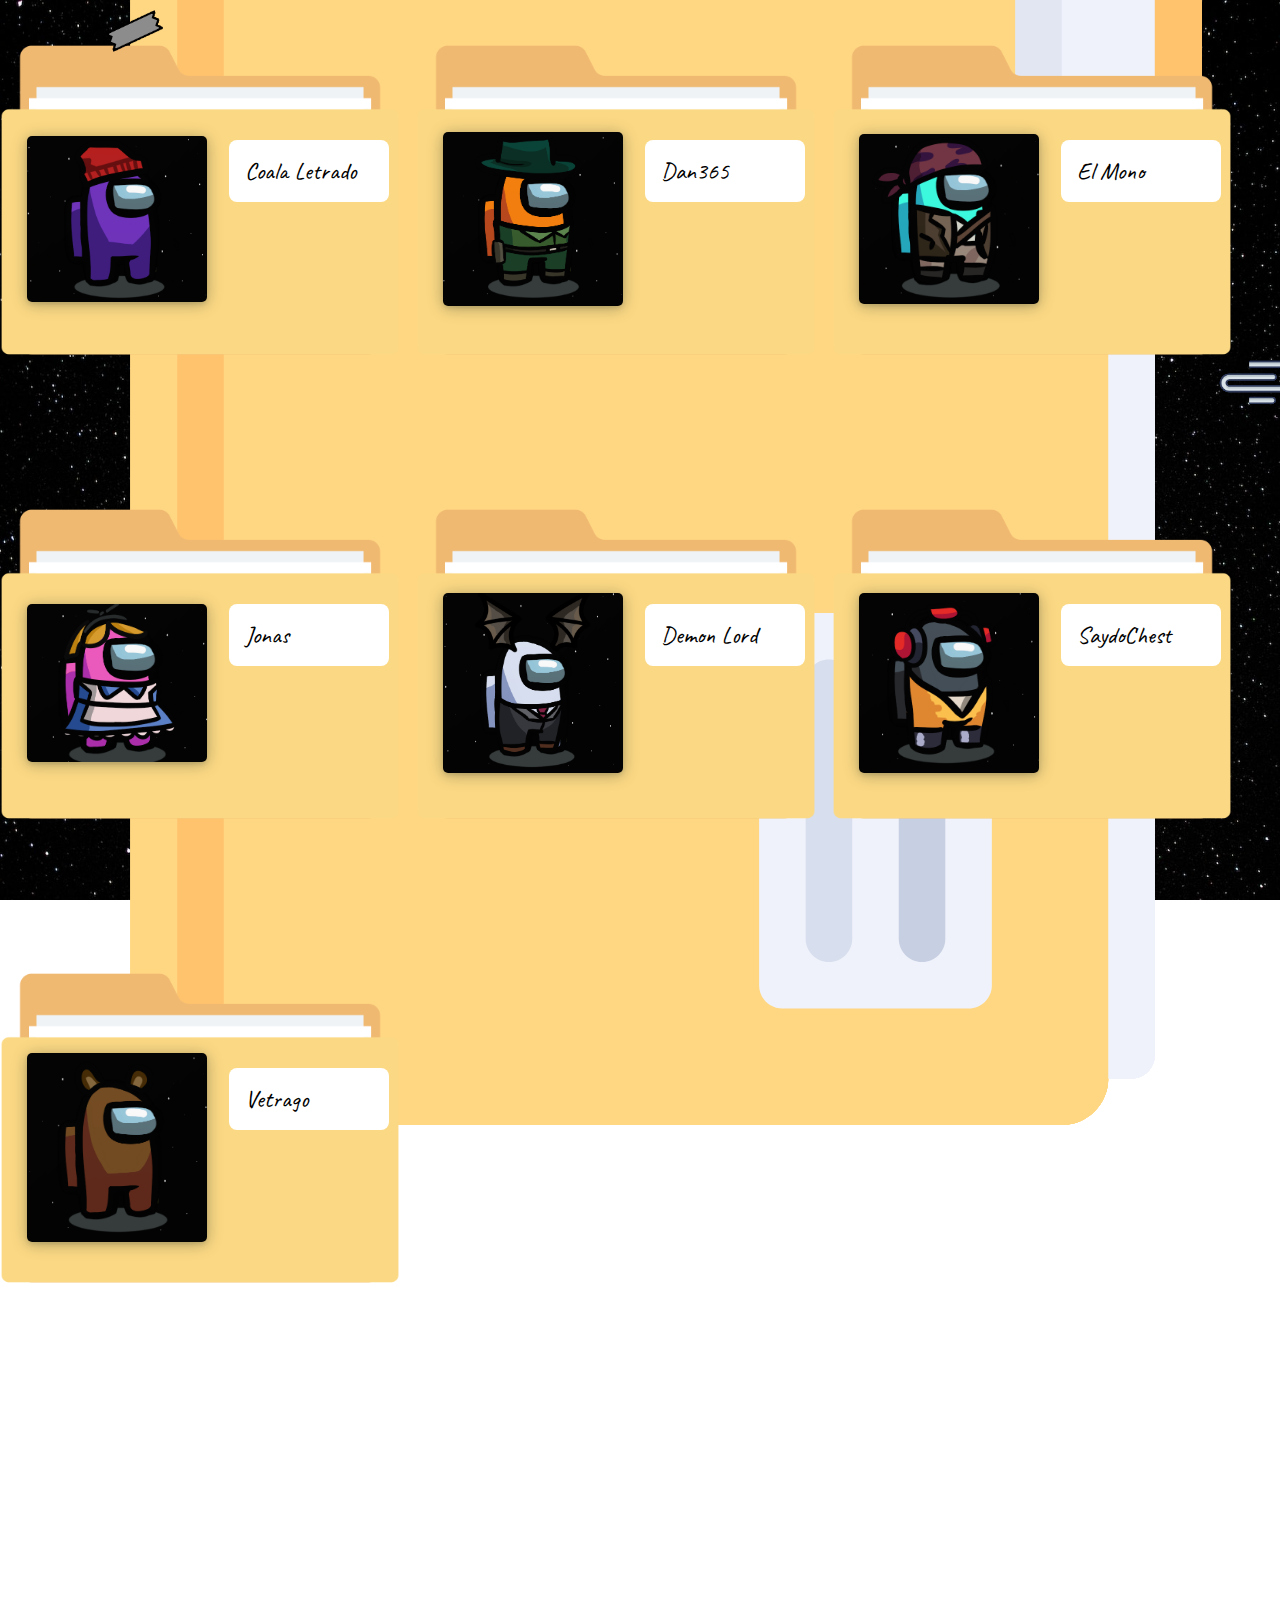
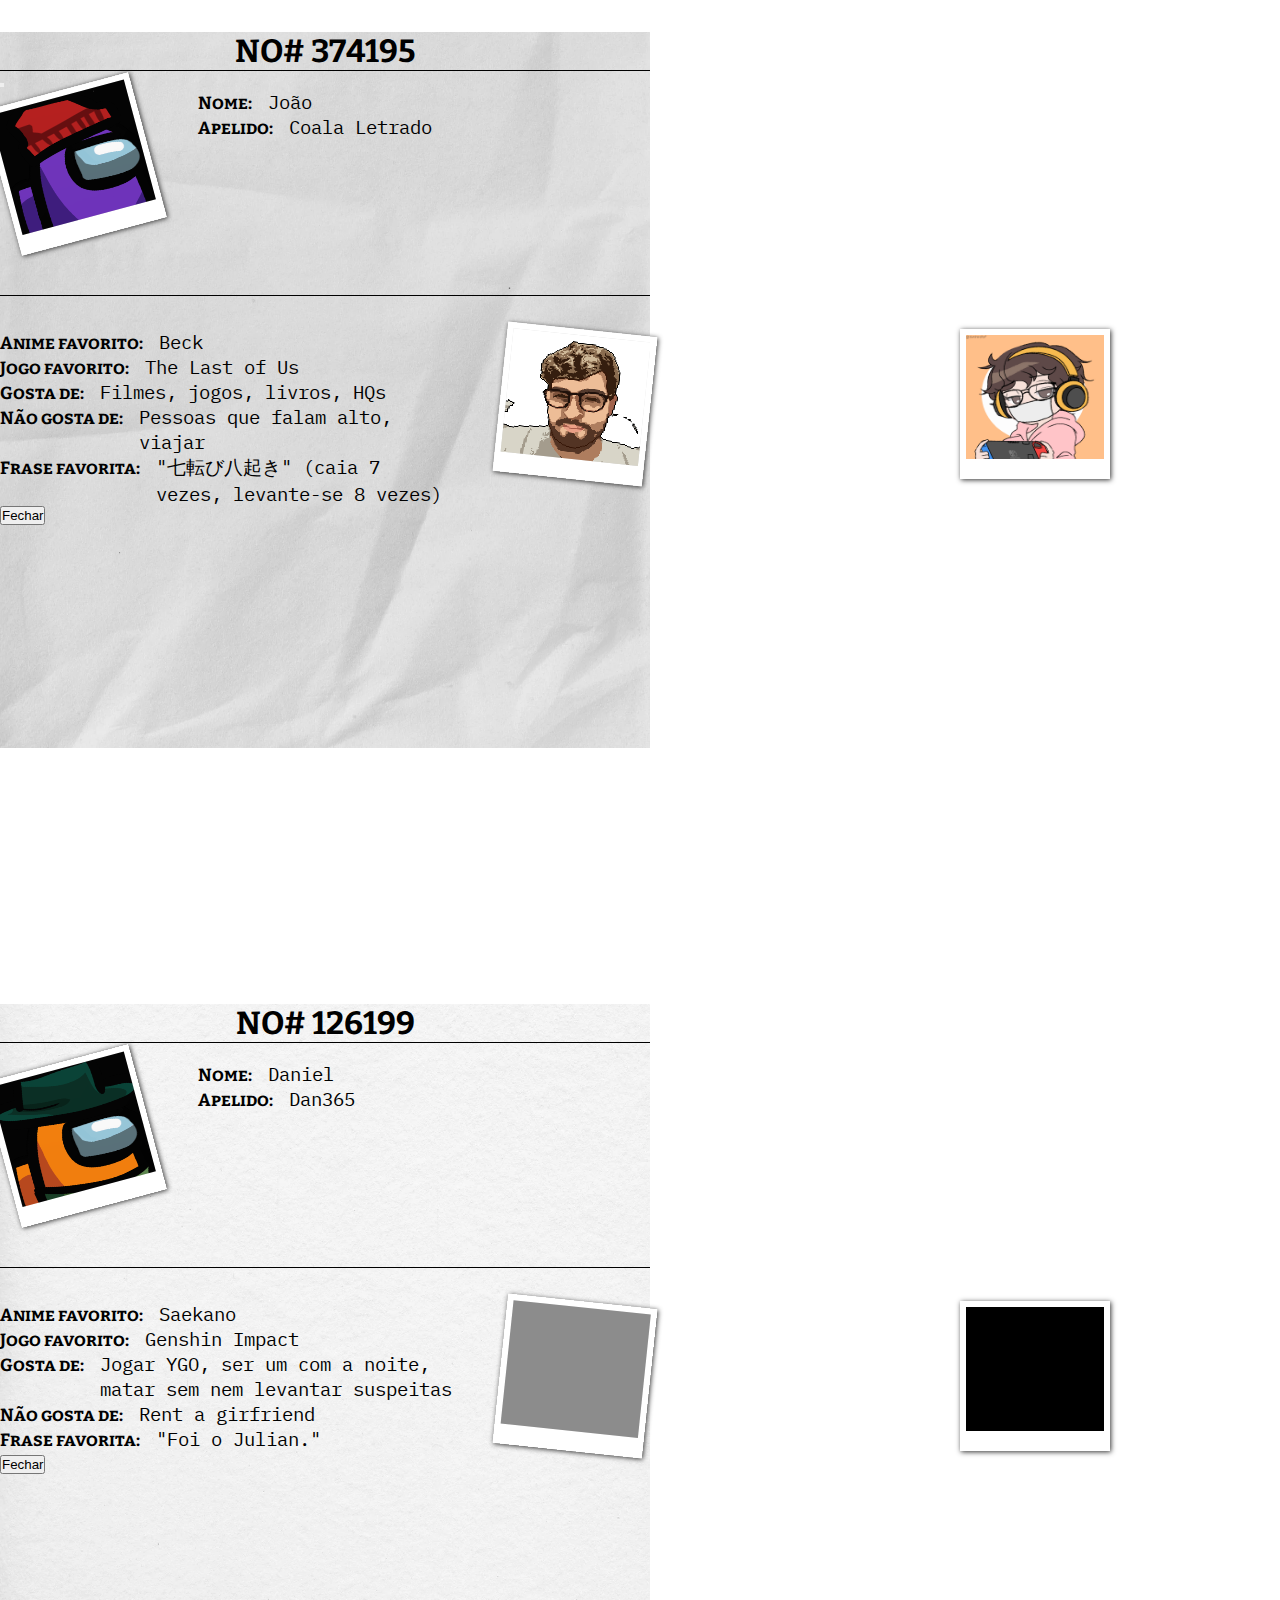
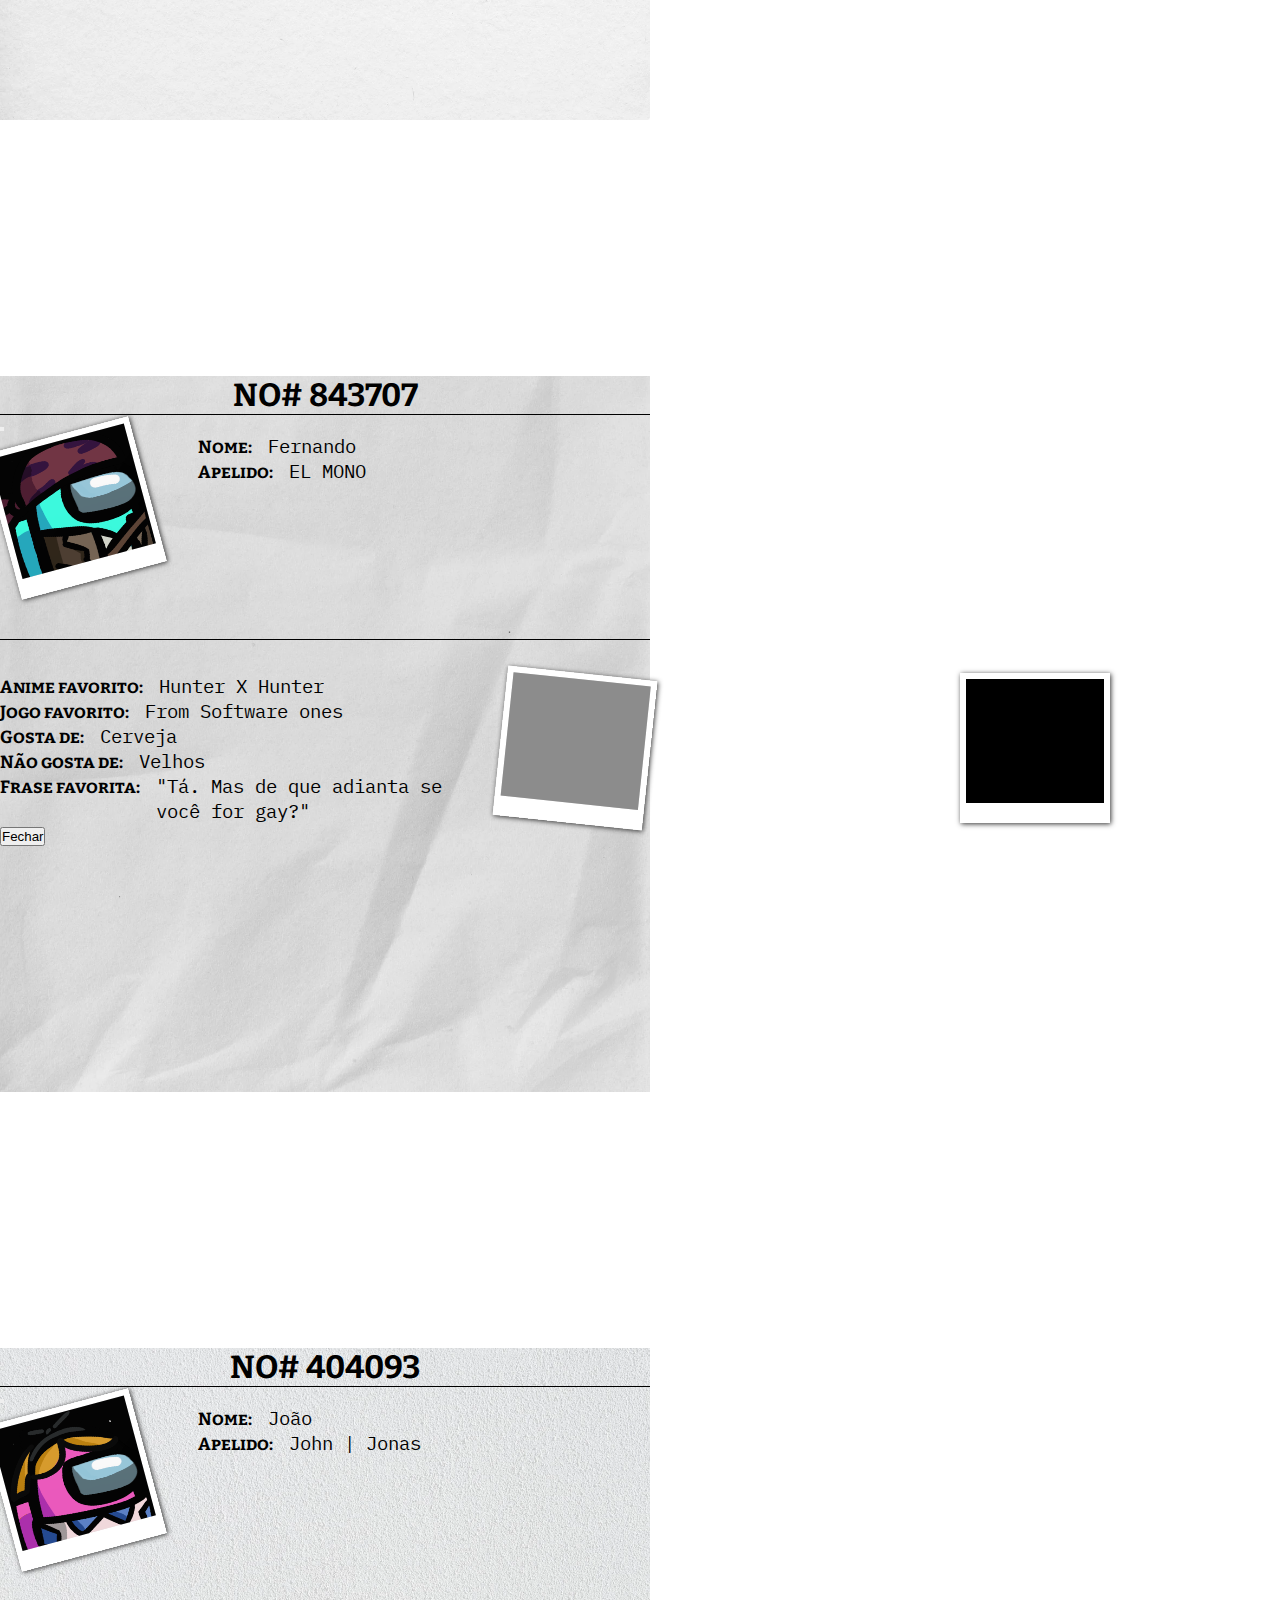
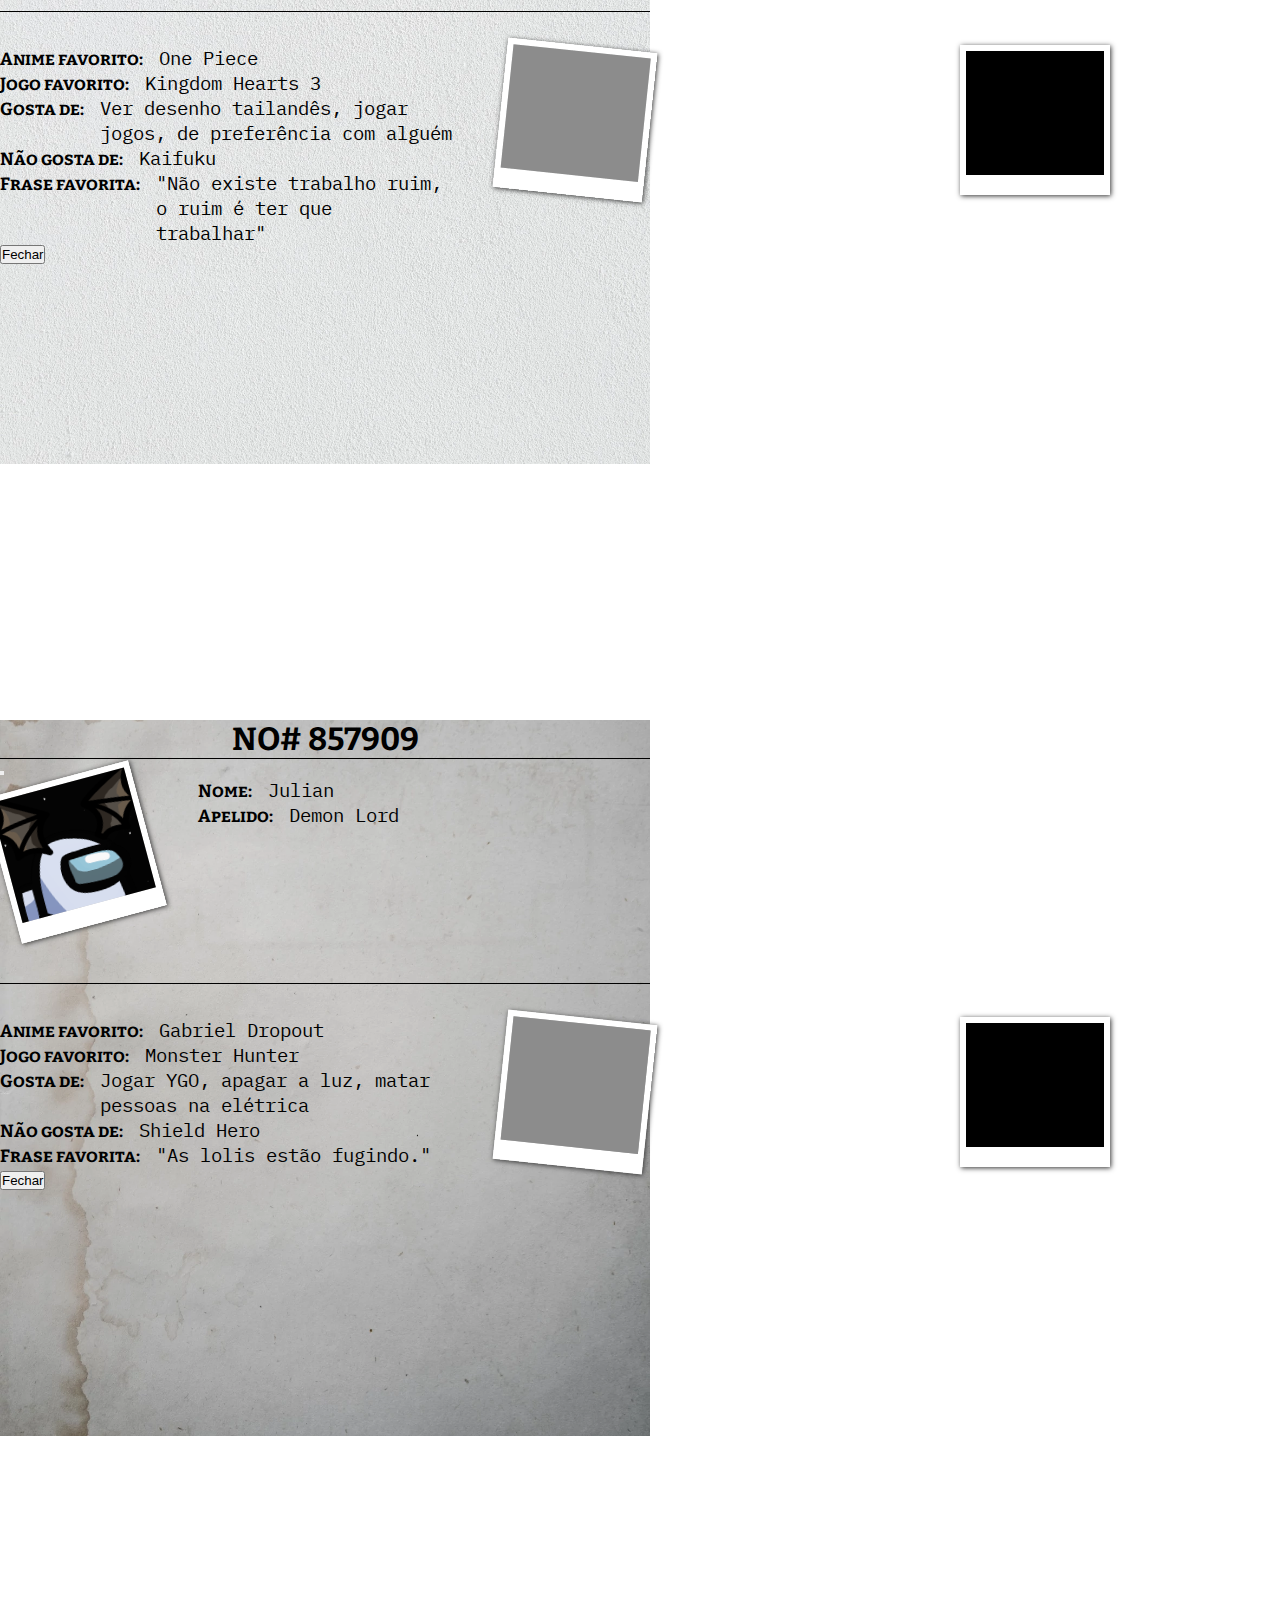
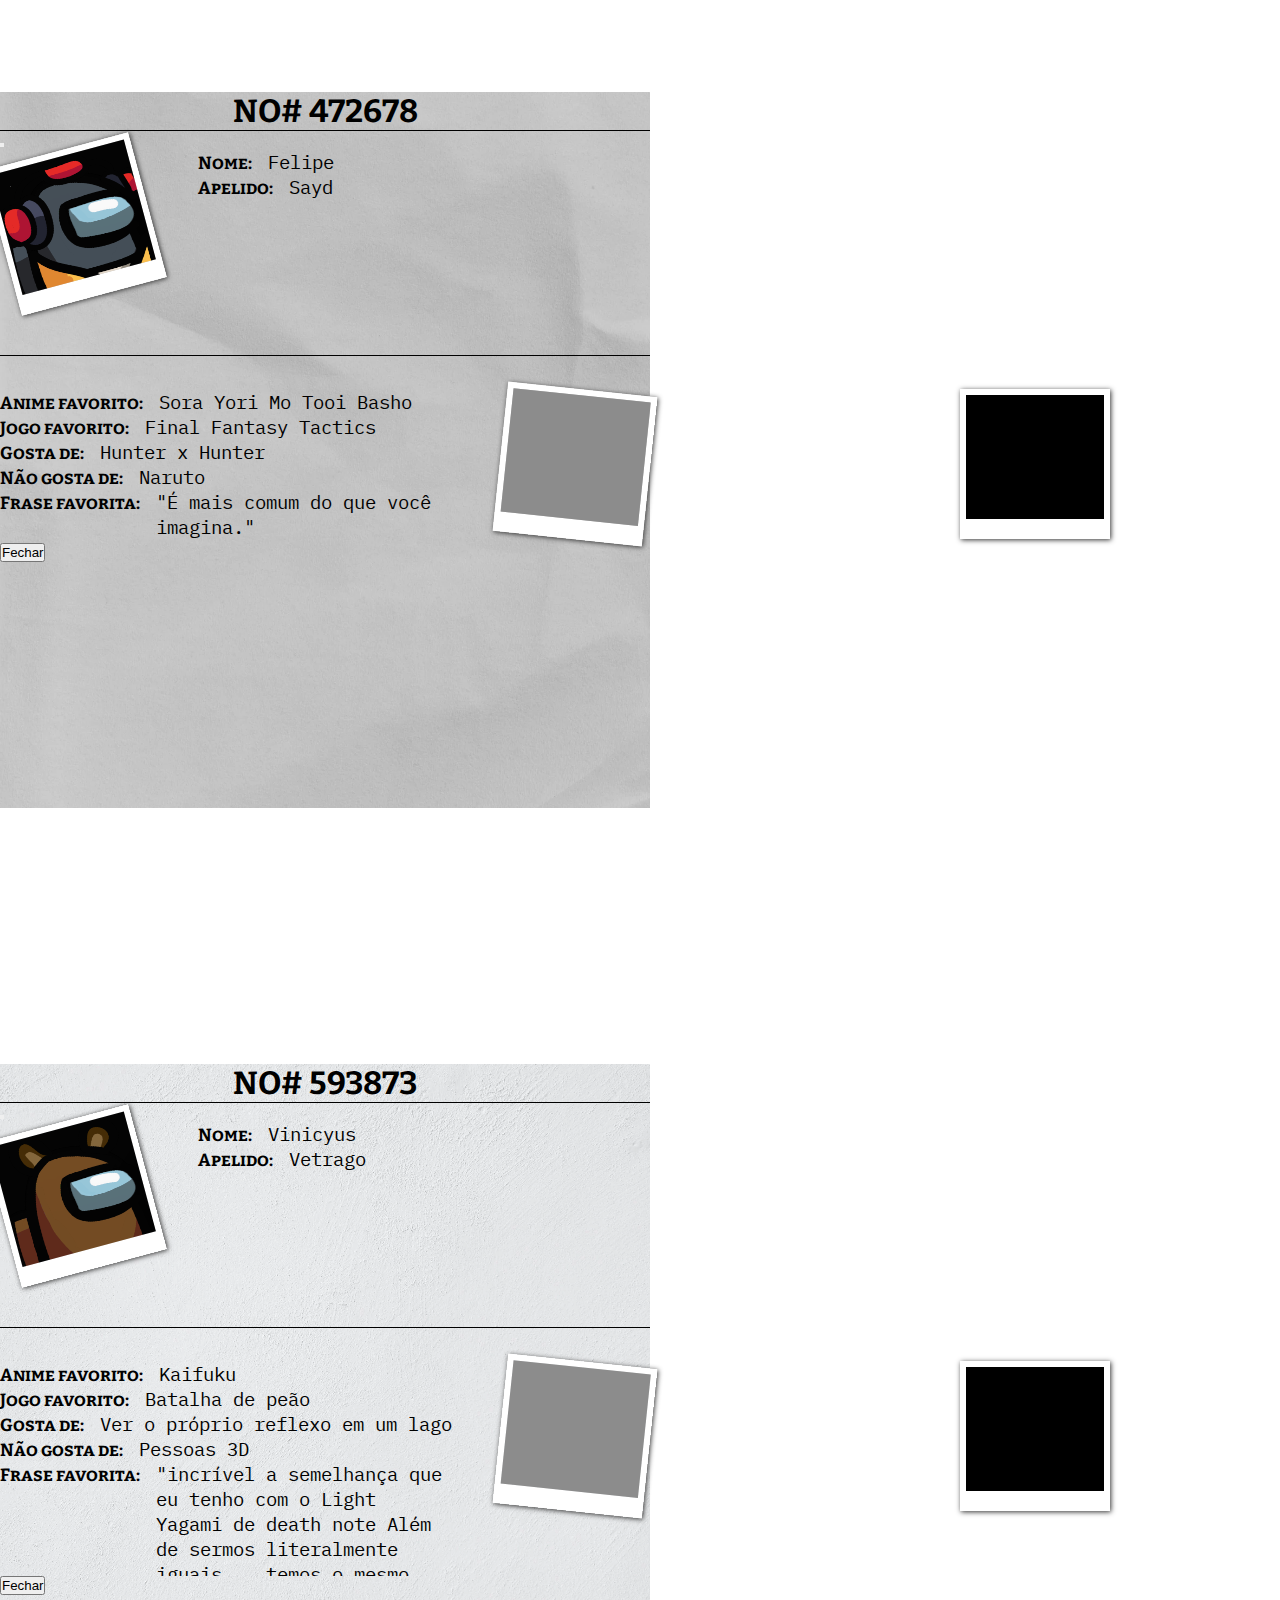
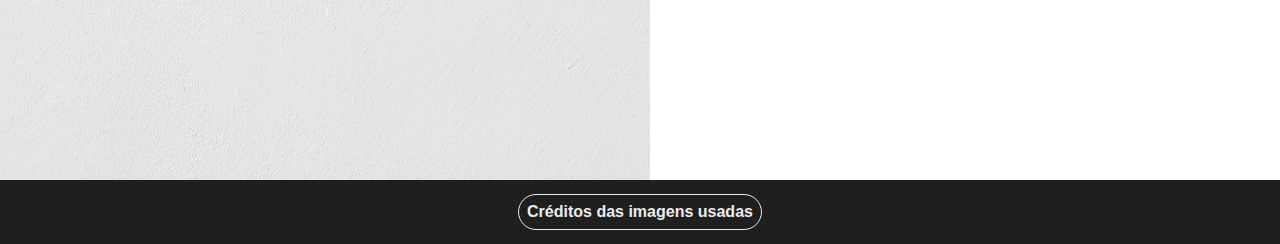
==== commit d0085f42: "Update index.html" ====
--- a/index.html
+++ b/index.html
@@ -4,7 +4,7 @@
     <meta charset="UTF-8">
     <meta http-equiv="X-UA-Compatible" content="IE=edge">
     <meta name="viewport" content="width=device-width, initial-scale=1.0">
-    <title>Arquivos da Galera</title>
+    <title>Arquivos dos Jogadores</title>
 
     <!-- Bootstrap CSS: -->
     <link href="https://cdn.jsdelivr.net/npm/bootstrap@5.2.2/dist/css/bootstrap.min.css" rel="stylesheet" integrity="sha384-Zenh87qX5JnK2Jl0vWa8Ck2rdkQ2Bzep5IDxbcnCeuOxjzrPF/et3URy9Bv1WTRi" crossorigin="anonymous">
@@ -544,4 +544,4 @@
     </script>
     
 </body>
-</html>+</html>
--- a/src/styles/style.css
+++ b/src/styles/style.css
@@ -74,7 +74,7 @@
     margin-top: 20%;
     width: 40.625rem;
     height: 44.75rem;
-    background-image: url('../img/fundos/papel01.jpg');
+    background-image: url('../img/fundos/papel01.webp');
     background-position: center bottom;
     background-size: cover;
     background-color: transparent;
@@ -195,19 +195,19 @@
 
 /* FUNDOS PERSONALIZADOS: */
 #modalJonas .arquivo {
-    background-image: url('../img/fundos/papel03.jpg');
+    background-image: url('../img/fundos/papel03.webp');
 }
 #modalJulian .arquivo {
-    background-image: url('../img/fundos/papel02.jpg');
+    background-image: url('../img/fundos/papel02.webp');
 }
 #modalSayd .arquivo {
-    background-image: url('../img/fundos/papel04.jpg');
+    background-image: url('../img/fundos/papel04.webp');
 }
 #modalVetrago .arquivo {
-    background-image: url('../img/fundos/papel05.jpg');
+    background-image: url('../img/fundos/papel05.webp');
 }
 #modalDan .arquivo {
-    background-image: url('../img/fundos/papel06.jpg');
+    background-image: url('../img/fundos/papel06.webp');
 }
 
 /* RODAPÉ: */
@@ -238,12 +238,9 @@
     html {
         font-size: 8px;
     }
-
-    body {
-        max-width: 100px;
-    }
     
     main#principal {
         flex-direction: column;
+        align-items: center;
     }
 }